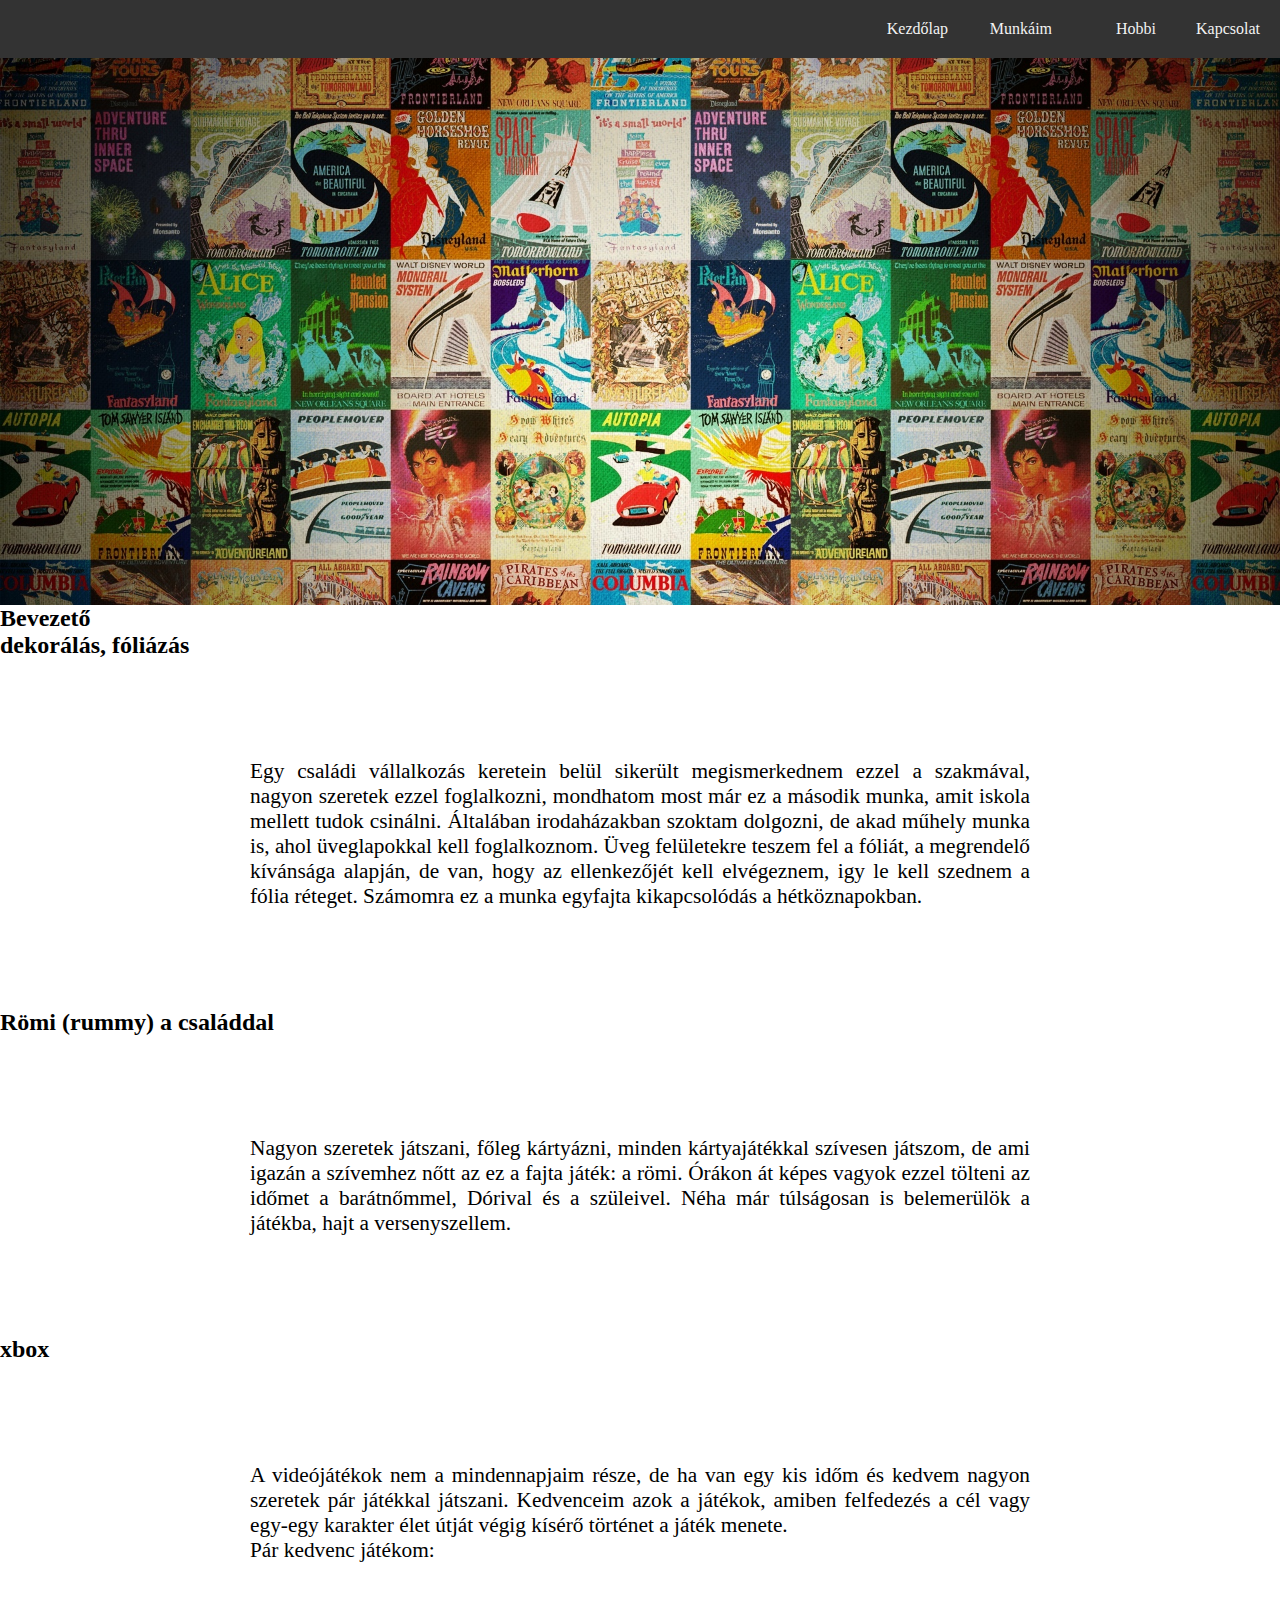
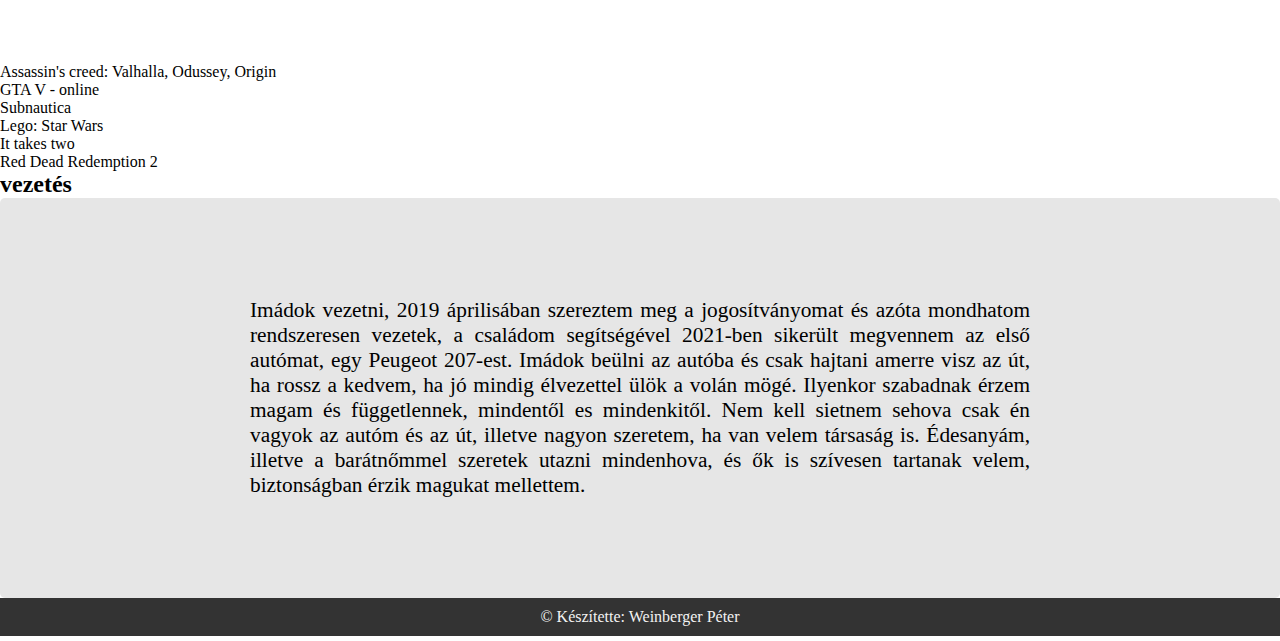
==== hobbi.html @ 2dba3802 "portfólió verzió 2" ====
<!DOCTYPE html>
<html lang="en">
<head>
    <meta charset="UTF-8">
    <meta http-equiv="X-UA-Compatible" content="IE=edge">
    <meta name="viewport" content="width=device-width, initial-scale=1.0">
    <link rel="stylesheet" href="stilus.css">
    <title>Hobbi | Weinberger Péter</title>
</head>
<body>
    <header id="hobbi">
    </header>
    <nav>
        <ul>
            <li><a href="index.html">Kezdőlap</a></li><!-- Bemutatkozás -->
            <li><a href="munkaim.html">Munkáim</a></li><!-- munkáim -->
            <li><a href="hobbi.html">Hobbi</a></li><!-- hobbi -->
            <li><a href="kapcsolat.html">Kapcsolat</a></li><!-- kapcsolat -->
        </ul>
    </nav>
    <main>
        <article>
            <h2>Bevezető</h2>

            <h2>dekorálás, fóliázás</h2>
            <p>Egy családi vállalkozás keretein belül sikerült megismerkednem ezzel a szakmával, nagyon szeretek ezzel foglalkozni, mondhatom most már ez a második munka, amit iskola mellett tudok csinálni. Általában irodaházakban szoktam dolgozni, de akad műhely munka is, ahol üveglapokkal kell foglalkoznom. Üveg felületekre teszem fel a fóliát, a megrendelő kívánsága alapján, de van, hogy az ellenkezőjét kell elvégeznem, igy le kell szednem a fólia réteget. Számomra ez a munka egyfajta kikapcsolódás a hétköznapokban.</p>

            <h2>Römi (rummy) a családdal</h2>
            <p>Nagyon szeretek játszani, főleg kártyázni, minden kártyajátékkal szívesen játszom, de ami igazán a szívemhez nőtt az ez a fajta játék: a römi. Órákon át képes vagyok ezzel tölteni az időmet a barátnőmmel, Dórival és a szüleivel. Néha már túlságosan is belemerülök a játékba, hajt a versenyszellem.</p>

            <h2>xbox</h2>
            <p>A videójátékok nem a mindennapjaim része, de ha van egy kis időm és kedvem nagyon szeretek pár játékkal játszani. Kedvenceim azok a játékok, amiben felfedezés a cél vagy egy-egy karakter élet útját végig kísérő történet a játék menete.<br>Pár kedvenc játékom:</p>
            <ul>
                <li>Assassin's creed: Valhalla, Odussey, Origin</li>
                <li>GTA V - online</li>
                <li>Subnautica</li>
                <li>Lego: Star Wars</li>
                <li>It takes two</li>
                <li>Red Dead Redemption 2</li>
            </ul>

            <h2>vezetés</h2>

            <p>Imádok vezetni, 2019 áprilisában szereztem meg a jogosítványomat és azóta mondhatom rendszeresen vezetek, a családom segítségével 2021-ben sikerült megvennem az első autómat, egy Peugeot 207-est. Imádok beülni az autóba és csak hajtani amerre visz az út, ha rossz a kedvem, ha jó mindig élvezettel ülök a volán mögé. Ilyenkor szabadnak érzem magam és függetlennek, mindentől es mindenkitől. Nem kell sietnem sehova csak én vagyok az autóm és az út, illetve nagyon szeretem, ha van velem társaság is. Édesanyám, illetve a barátnőmmel szeretek utazni mindenhova, és ők is szívesen tartanak velem, biztonságban érzik magukat mellettem.</p>


        </article>
        <aside>
            <!-- Kép magamról és a kedvenc elfogalaltságaimról -->
        </aside>
        <footer>
            <p>&copy; Készítette: Weinberger Péter</p>
        </footer>
    </main>
</body>
</html>
---- stilus.css ----
*
{
    box-sizing: border-box;
    margin: 0px;
    padding: 0px;
}

body
{
    /* király háttér */
    
    /* background-image: url("kepek/hatter2.jpg");
    background-size: cover; */
    
    /* opacity: 0.5; */
    /* -webkit-filter: blur(1px);  */

    /* Full height */
    height: 100%;

    /* Center and scale the image nicely */
    /* background-repeat: no-repeat;
    background-size: cover; */
    margin: 5px 0px 5px 0px;
}
/* #hatter
{
    background-image: url("kepek/main\ kep3.jpg");
    background-size: cover;
     /* filter: blur(8px);
     opacity: 0.5;
     height: 100%;
     width: 100%;
     position: fixed;
     z-index: -1;
} */

/* main, header, article, aside, footer
{
    border: 1px solid black;
    color: black;
    border-radius: 5px;
    margin: 5px;
    padding: 5px;
    
} */

main
{
    margin: 0 auto;
    max-width: 100%;
    /* width: 90%; */
    display: grid;
    grid-template-areas: /* "h h h h h h h"
                         "n n n n n n n" */
                         "a a a a a as as"
                         "f f f f f f f";

/*     z-index: 10; */
    
    /* background-image: url("kepek/main_kep.jpg");
    background-size: cover;
    height: 100%;
    box-shadow:  0px 0px 20px 5px rgb(214, 147, 92)/* #FFAF39 */

}

#kezdőlap, #kapcsolat, #hobbi, #munka
{
    grid-area: h;
    height: 600px;
    background-size: cover;
}
#kezdőlap
{
    background-image: url("kepek/kezdőlap5próba.jpg");
}

#kapcsolat
{
    background-image: url("kepek/kapcsolat.jpg");
}

#hobbi
{
    background-image: url("kepek/hobbi.jpg");
}

#munka
{
    background-image: url("kepek/munka2.jpg");
}

header p
{
    position: sticky;
    top: 40%;
    width: 100%;
    text-align: center;
    font-size: 30pt;
    padding-left: 200px;
    padding-right: 200px;
    color: white;
    z-index: 0;
}

nav
{
    /* grid-area: n; */
    width: 100%; /* Full width */
    /* float: right; */
/*     height: 60px; */
    /* position: fixed;
    top: 0;
    width: 100%;*/
    overflow: hidden;
    background-color: #333;
    position: fixed; /* Set the navbar to fixed position */
    top: 0; /* Position the navbar at the top of the page */
    z-index: 1;
}
nav a 
{
    float: right;
    display: block;
    color: #f2f2f2;
    text-align: center;
    padding: 20px 20px;
    text-decoration: none;
}

nav a:hover
{
    background: #ddd;
    color: black;
}

nav ul
{
    display: grid;
    grid-template-columns: 1fr 1fr 1fr 1fr;
    text-decoration: none;
    float: right;
}

nav ul li
{
    margin: auto;
    text-align: center;
    list-style-type: none;
    padding: 0px;
    margin: 0px;
}

article
{
    grid-area: a;
}

img
{
    width: 200px;
    float: right;
    margin-top: 100px;
    padding: 5px;
    margin-right: 100px;
    margin-bottom: 25px;
}

#cimh2
{
    margin: 100px 250px 0px 250px;
    font-size: 16pt;
}

article p:nth-child(odd)
{
    /* background-color: rgb(226, 226, 226); */
    width: 100%;
    margin: auto;
/*     margin-top: 50px; */
    border-radius: 5px;
    padding: 100px 250px 100px 250px;
    font-size: 16pt;
    text-align: justify;
}

article p:nth-child(even)
{
    background-color: rgb(230, 230, 230);
    width: 100%;
    margin: auto;
/*     margin-top: 50px; */
    border-radius: 5px;
    padding: 100px 250px 100px 250px;
    margin-right: 100px;
    font-size: 16pt;
    text-align: justify;
}

aside
{
    grid-area: as;
}

footer
{
    grid-area: f;
    text-align: center;
    padding: 10px;
    background-color: #333;
    color: #f2f2f2;
}

@media screen and (max-width:1000px)
{
    main
    {
        grid-template-areas: "a as"
                             "f f";
    }

    nav ul
    {
        grid-template-columns: 1fr;
        text-align: center;
        max-width: 200px;
        margin: auto;
    }
}
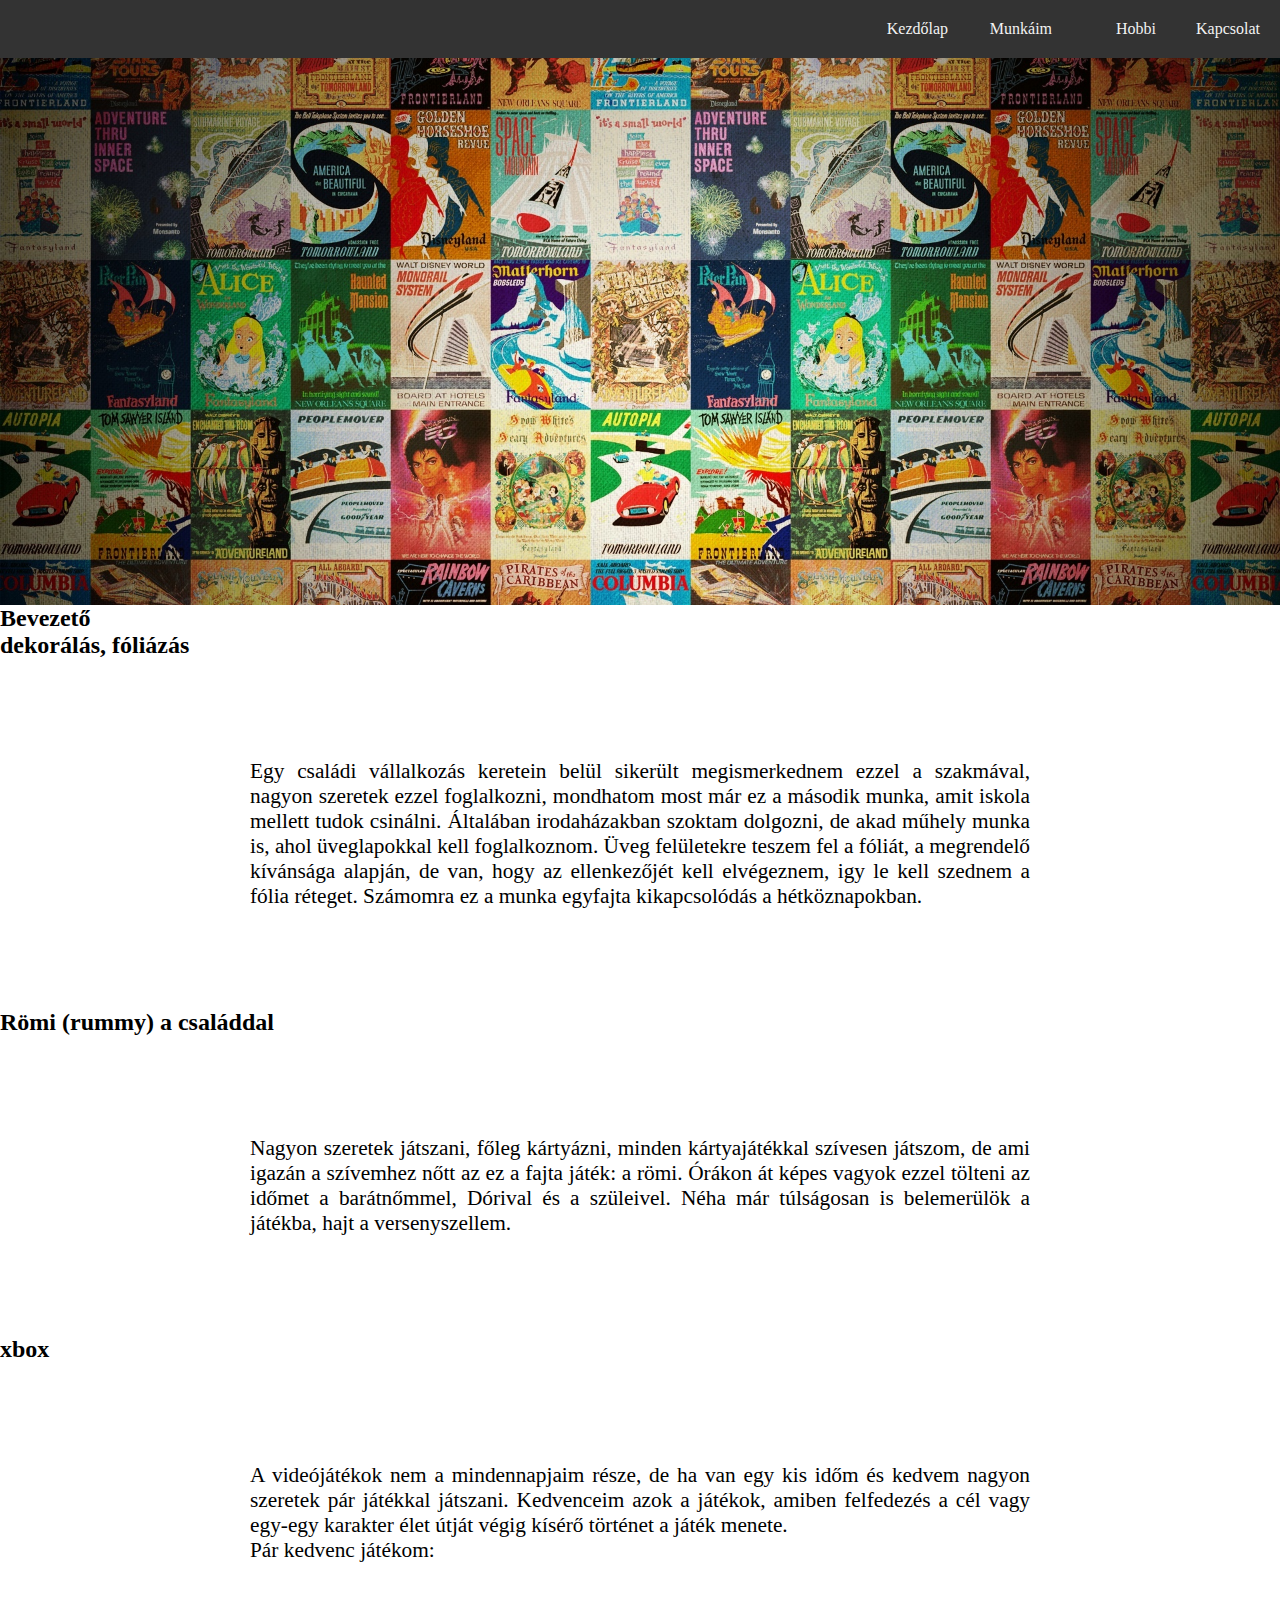
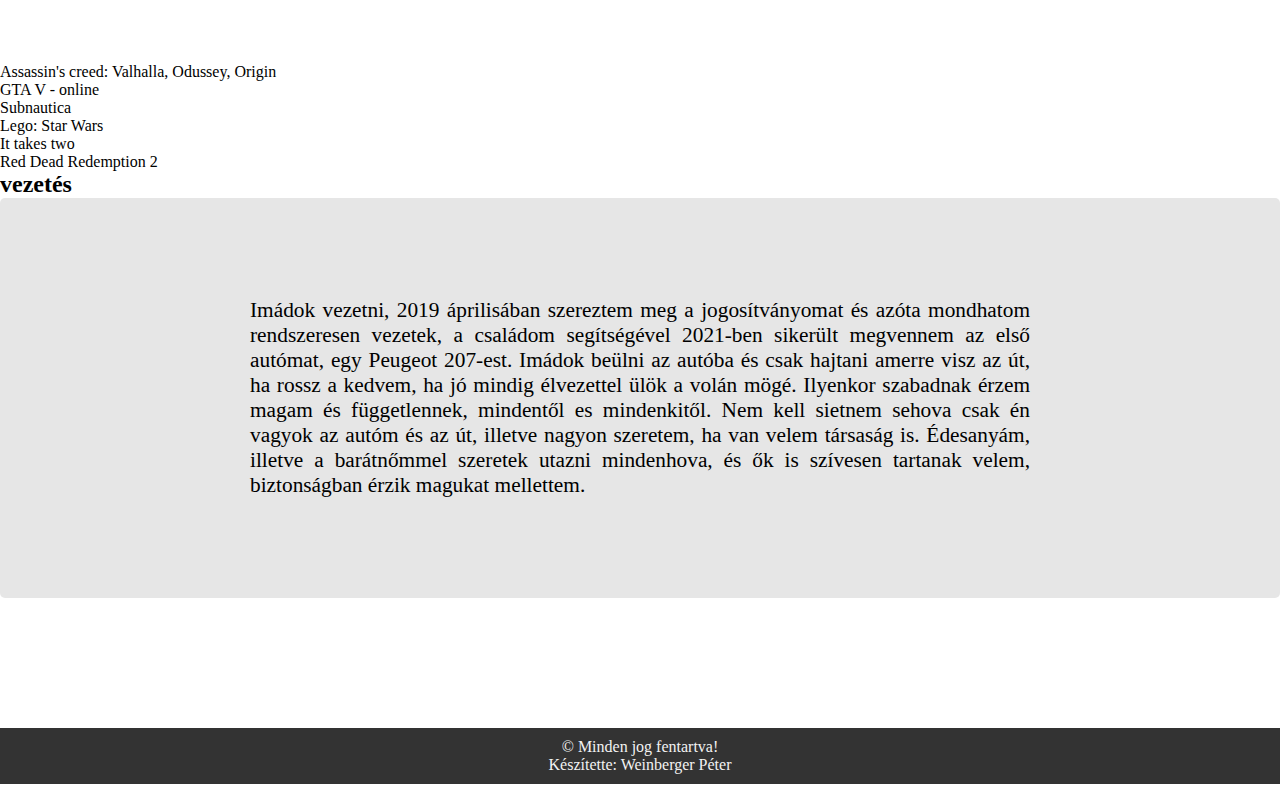
==== commit 362eb014: "portfólió verzió 3" ====
--- a/hobbi.html
+++ b/hobbi.html
@@ -1,5 +1,5 @@
 <!DOCTYPE html>
-<html lang="en">
+<html lang="hu-HU">
 <head>
     <meta charset="UTF-8">
     <meta http-equiv="X-UA-Compatible" content="IE=edge">
@@ -49,7 +49,7 @@
             <!-- Kép magamról és a kedvenc elfogalaltságaimról -->
         </aside>
         <footer>
-            <p>&copy; Készítette: Weinberger Péter</p>
+            <p>&copy; Minden jog fentartva!<br>Készítette: Weinberger Péter</p>
         </footer>
     </main>
 </body>
--- a/stilus.css
+++ b/stilus.css
@@ -53,7 +53,8 @@
     display: grid;
     grid-template-areas: /* "h h h h h h h"
                          "n n n n n n n" */
-                         "a a a a a as as"
+                         "a a a a a a a"
+                         "as as as as as as as"
                          "f f f f f f f";
 
 /*     z-index: 10; */
@@ -198,9 +199,95 @@
     text-align: justify;
 }
 
+picture
+{
+    margin: auto;
+}
+
+
+.letoltes
+{
+    margin: auto;
+    font-size: 12pt;
+}
+
+/* .letoltes th
+{
+    border: 1px solid black;
+    padding-left: 100px;
+    padding-right: 100px;
+    margin: auto;
+    /* text-align: center; */
+    /* margin-left: 10px;
+    margin-right: 10px;
+} */
+
+#fn, #ld, #l, #t
+{
+    background-color: gray;
+    margin: auto;
+    padding: 10px;
+    font-size: 16pt;
+}
+
+#fn
+{
+    width: 400px;
+}
+#ld
+{
+    width: 250px;
+}
+#l
+{
+    width: 150px;
+}
+#t
+{
+    width: 300px;
+}
+.letoltes td
+{
+    padding-left: 10px;
+}
+.címek
+{
+    font-size: 20pt;
+    padding-right: 40px;
+}
+
+.letoltgomb
+{
+    width: 50px;
+    margin: 0px;
+    padding: 5px;
+/*     margin: auto; */
+    text-align: center;
+    margin: auto;
+    margin-right: 35%;
+}
+
+tr:nth-child(even)
+{
+    background-color: silver;
+}
+tr:nth-child(odd)
+{
+    background-color: gray;
+}
+table, tr, td, th
+{
+    margin: 0px;
+    padding: 0px;
+    border-radius: 3px;
+}
+
 aside
 {
+    margin-top: 50px;
+    padding-top: 80px;
     grid-area: as;
+    border-radius: 5px;
 }
 
 footer
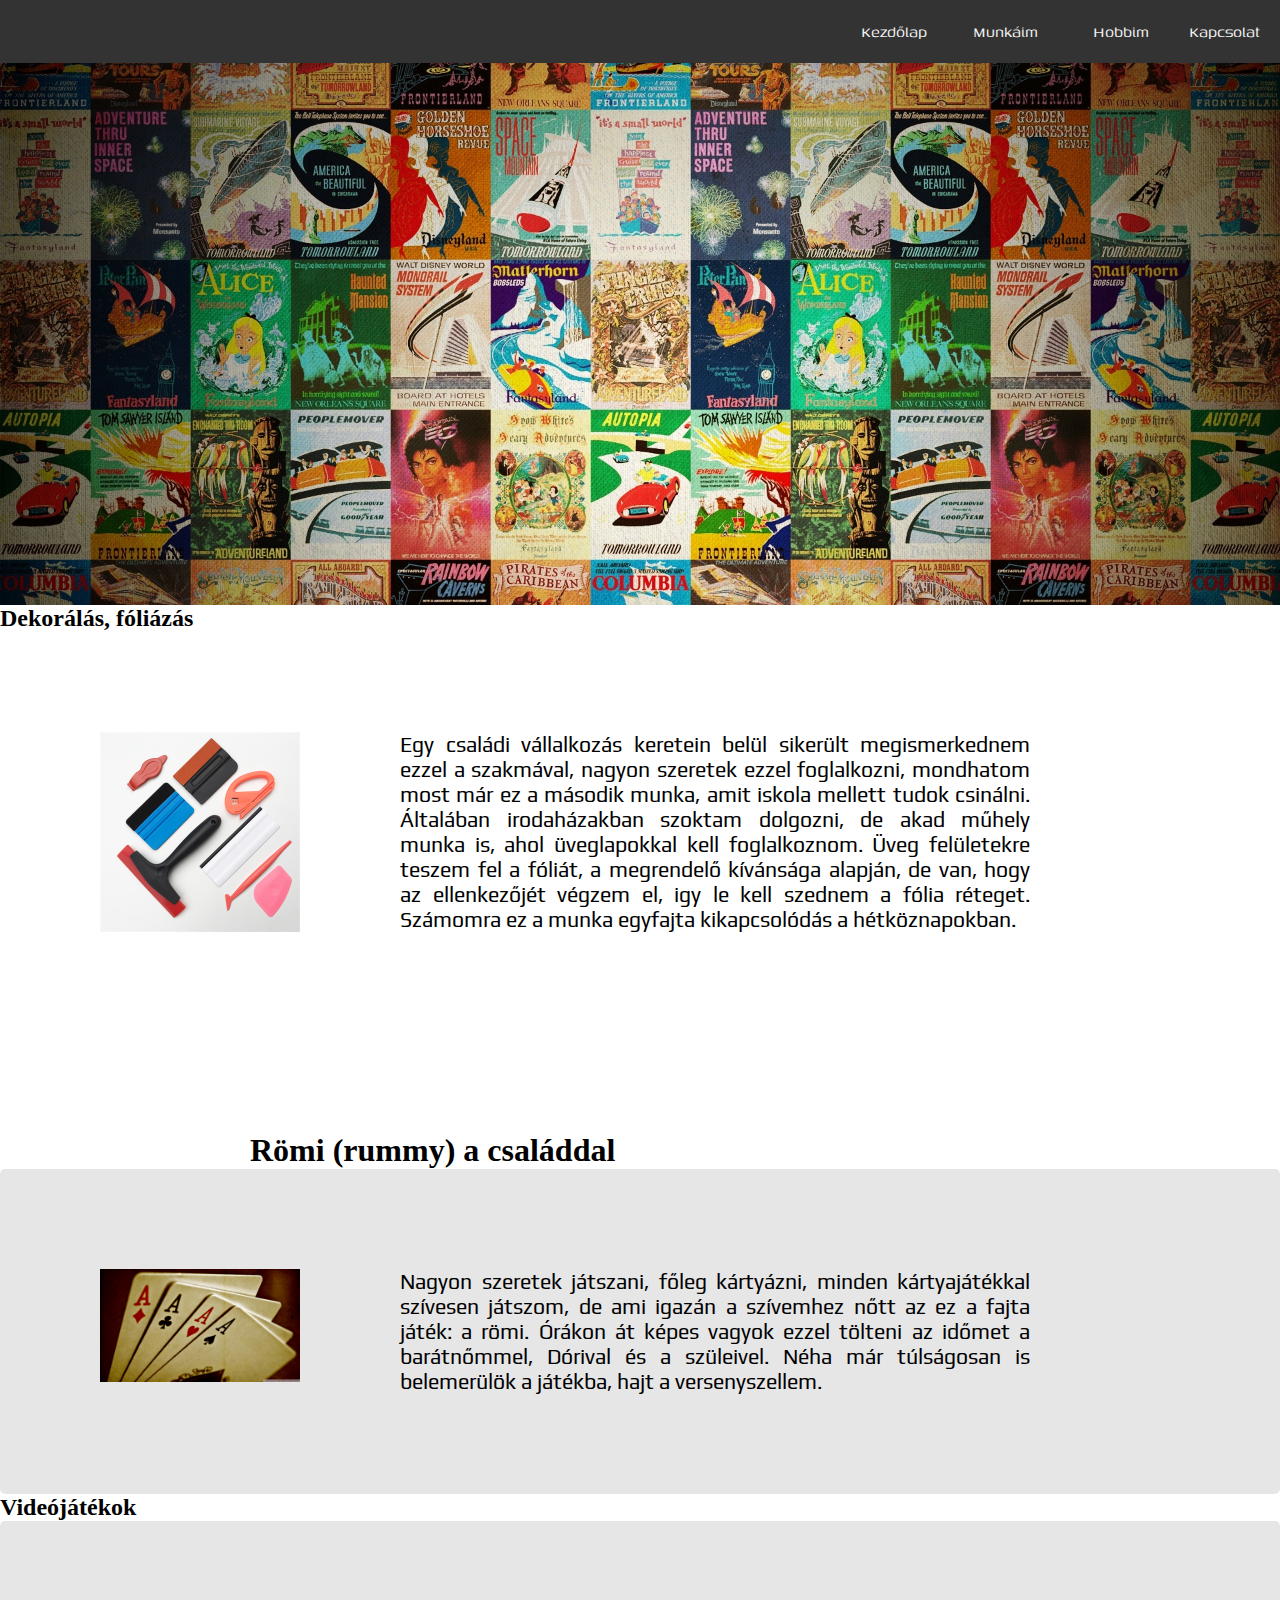
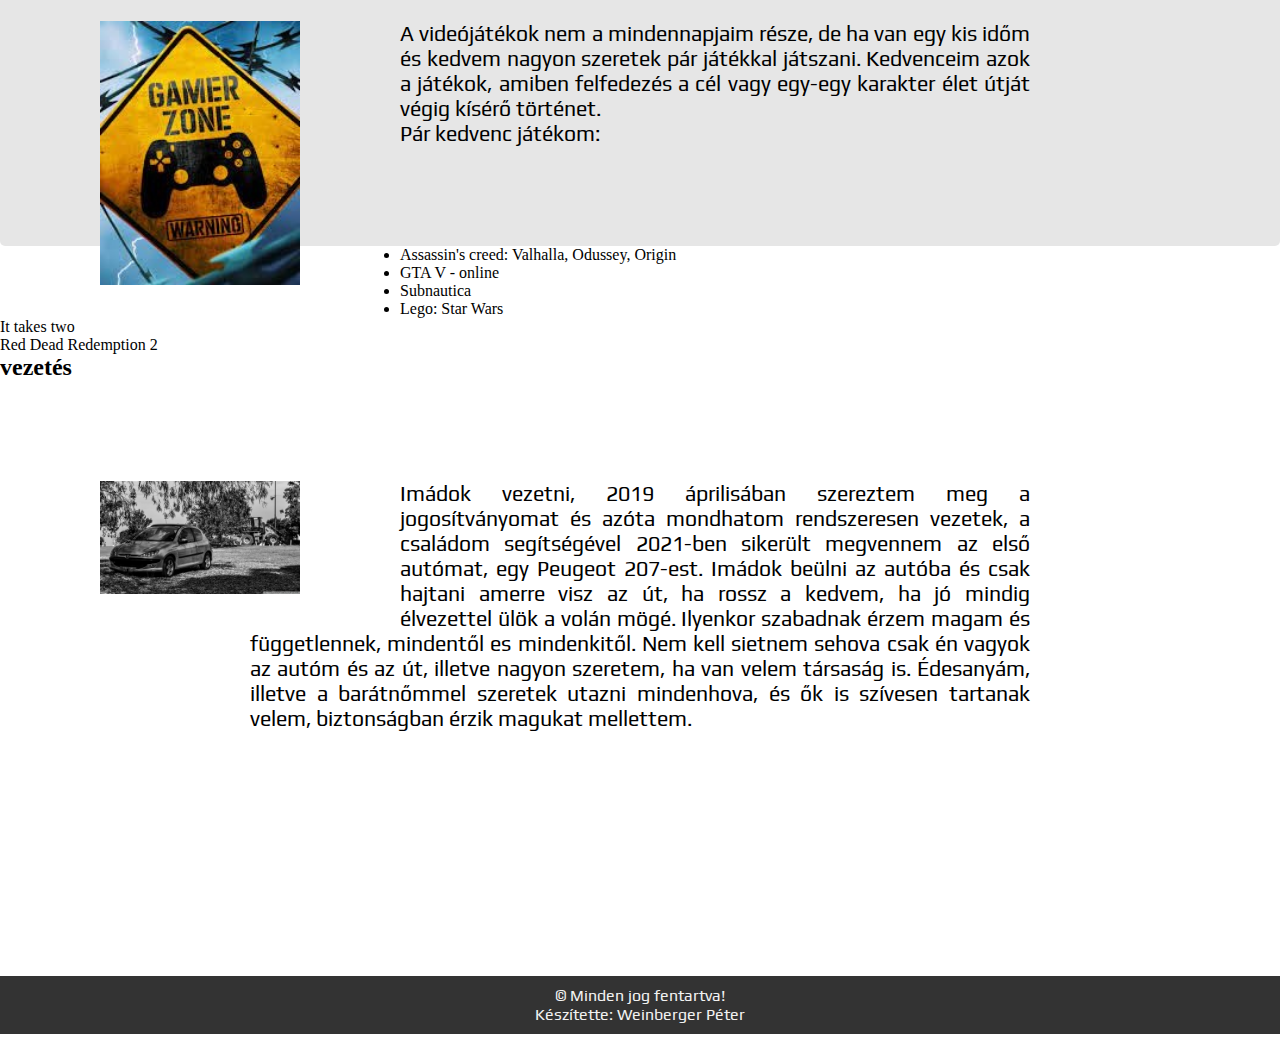
==== commit 5bde1c83: "portfólió verzió 4" ====
--- a/hobbi.html
+++ b/hobbi.html
@@ -6,6 +6,7 @@
     <meta name="viewport" content="width=device-width, initial-scale=1.0">
     <link rel="stylesheet" href="stilus.css">
     <title>Hobbi | Weinberger Péter</title>
+    <link rel="icon" type="ikon" href="kepek/icon.jpg">
 </head>
 <body>
     <header id="hobbi">
@@ -14,39 +15,53 @@
         <ul>
             <li><a href="index.html">Kezdőlap</a></li><!-- Bemutatkozás -->
             <li><a href="munkaim.html">Munkáim</a></li><!-- munkáim -->
-            <li><a href="hobbi.html">Hobbi</a></li><!-- hobbi -->
+            <li><a href="hobbi.html">Hobbim</a></li><!-- hobbi -->
             <li><a href="kapcsolat.html">Kapcsolat</a></li><!-- kapcsolat -->
         </ul>
     </nav>
-    <main>
+    <main id="hobbimain">
+        
         <article>
-            <h2>Bevezető</h2>
+            <!-- <h2>"Aki nem játszik, az nem is veszít."</h2> -->
 
-            <h2>dekorálás, fóliázás</h2>
-            <p>Egy családi vállalkozás keretein belül sikerült megismerkednem ezzel a szakmával, nagyon szeretek ezzel foglalkozni, mondhatom most már ez a második munka, amit iskola mellett tudok csinálni. Általában irodaházakban szoktam dolgozni, de akad műhely munka is, ahol üveglapokkal kell foglalkoznom. Üveg felületekre teszem fel a fóliát, a megrendelő kívánsága alapján, de van, hogy az ellenkezőjét kell elvégeznem, igy le kell szednem a fólia réteget. Számomra ez a munka egyfajta kikapcsolódás a hétköznapokban.</p>
+            <div class="cimh2">
+                <h2>Dekorálás, fóliázás</h2>
+            </div>
+            
+            <img class="kepbal" src="kepek/hobbik/fóliázás.jpg" alt=""><p class="paratlan">Egy családi vállalkozás keretein belül sikerült megismerkednem ezzel a szakmával, nagyon szeretek ezzel foglalkozni, mondhatom most már ez a második munka, amit iskola mellett tudok csinálni. Általában irodaházakban szoktam dolgozni, de akad műhely munka is, ahol üveglapokkal kell foglalkoznom. Üveg felületekre teszem fel a fóliát, a megrendelő kívánsága alapján, de van, hogy az ellenkezőjét végzem el, igy le kell szednem a fólia réteget. Számomra ez a munka egyfajta kikapcsolódás a hétköznapokban.</p>
+            <div class="cimh2">
 
-            <h2>Römi (rummy) a családdal</h2>
-            <p>Nagyon szeretek játszani, főleg kártyázni, minden kártyajátékkal szívesen játszom, de ami igazán a szívemhez nőtt az ez a fajta játék: a römi. Órákon át képes vagyok ezzel tölteni az időmet a barátnőmmel, Dórival és a szüleivel. Néha már túlságosan is belemerülök a játékba, hajt a versenyszellem.</p>
+                <h2>Römi (rummy) a családdal</h2>
+            </div>
+            
+            <img class="kepbal" src="kepek/hobbik/rummy.jpg" alt=""><p class="paros">Nagyon szeretek játszani, főleg kártyázni, minden kártyajátékkal szívesen játszom, de ami igazán a szívemhez nőtt az ez a fajta játék: a römi. Órákon át képes vagyok ezzel tölteni az időmet a barátnőmmel, Dórival és a szüleivel. Néha már túlságosan is belemerülök a játékba, hajt a versenyszellem.</p>
+            
+            <div class="cimh2">
+                <h2>Videójátékok</h2>
+            </div>
+            
+            <div id="felsorol">
+                <img class="kepbal" src="kepek/hobbik/játék.jpg" alt=""><p class="paratlan">A videójátékok nem a mindennapjaim része, de ha van egy kis időm és kedvem nagyon szeretek pár játékkal játszani. Kedvenceim azok a játékok, amiben felfedezés a cél vagy egy-egy karakter élet útját végig kísérő történet.<br>Pár kedvenc játékom:</p>
+                <ul>
+                    <li>Assassin's creed: Valhalla, Odussey, Origin</li>
+                    <li>GTA V - online</li>
+                    <li>Subnautica</li>
+                    <li>Lego: Star Wars</li>
+                    <li>It takes two</li>
+                    <li>Red Dead Redemption 2</li>
+                </ul>
+            </div>
+            
+            <div class="cimh2">
+                <h2>vezetés</h2>
+            </div>
+                
+            
+            <img class="kepbal" src="kepek/hobbik/peugeot.jpg" alt=""><p class="paros">Imádok vezetni, 2019 áprilisában szereztem meg a jogosítványomat és azóta mondhatom rendszeresen vezetek, a családom segítségével 2021-ben sikerült megvennem az első autómat, egy Peugeot 207-est. Imádok beülni az autóba és csak hajtani amerre visz az út, ha rossz a kedvem, ha jó mindig élvezettel ülök a volán mögé. Ilyenkor szabadnak érzem magam és függetlennek, mindentől es mindenkitől. Nem kell sietnem sehova csak én vagyok az autóm és az út, illetve nagyon szeretem, ha van velem társaság is. Édesanyám, illetve a barátnőmmel szeretek utazni mindenhova, és ők is szívesen tartanak velem, biztonságban érzik magukat mellettem.</p>
+        </article>
 
-            <h2>xbox</h2>
-            <p>A videójátékok nem a mindennapjaim része, de ha van egy kis időm és kedvem nagyon szeretek pár játékkal játszani. Kedvenceim azok a játékok, amiben felfedezés a cél vagy egy-egy karakter élet útját végig kísérő történet a játék menete.<br>Pár kedvenc játékom:</p>
-            <ul>
-                <li>Assassin's creed: Valhalla, Odussey, Origin</li>
-                <li>GTA V - online</li>
-                <li>Subnautica</li>
-                <li>Lego: Star Wars</li>
-                <li>It takes two</li>
-                <li>Red Dead Redemption 2</li>
-            </ul>
-
-            <h2>vezetés</h2>
-
-            <p>Imádok vezetni, 2019 áprilisában szereztem meg a jogosítványomat és azóta mondhatom rendszeresen vezetek, a családom segítségével 2021-ben sikerült megvennem az első autómat, egy Peugeot 207-est. Imádok beülni az autóba és csak hajtani amerre visz az út, ha rossz a kedvem, ha jó mindig élvezettel ülök a volán mögé. Ilyenkor szabadnak érzem magam és függetlennek, mindentől es mindenkitől. Nem kell sietnem sehova csak én vagyok az autóm és az út, illetve nagyon szeretem, ha van velem társaság is. Édesanyám, illetve a barátnőmmel szeretek utazni mindenhova, és ők is szívesen tartanak velem, biztonságban érzik magukat mellettem.</p>
-
-
-        </article>
         <aside>
-            <!-- Kép magamról és a kedvenc elfogalaltságaimról -->
+            
         </aside>
         <footer>
             <p>&copy; Minden jog fentartva!<br>Készítette: Weinberger Péter</p>
--- a/stilus.css
+++ b/stilus.css
@@ -1,3 +1,5 @@
+@import url('https://fonts.googleapis.com/css2?family=Allerta+Stencil&family=Genos:ital,wght@1,500;1,700&family=Play&display=swap');
+
 *
 {
     box-sizing: border-box;
@@ -7,43 +9,9 @@
 
 body
 {
-    /* király háttér */
-    
-    /* background-image: url("kepek/hatter2.jpg");
-    background-size: cover; */
-    
-    /* opacity: 0.5; */
-    /* -webkit-filter: blur(1px);  */
-
-    /* Full height */
     height: 100%;
-
-    /* Center and scale the image nicely */
-    /* background-repeat: no-repeat;
-    background-size: cover; */
     margin: 5px 0px 5px 0px;
 }
-/* #hatter
-{
-    background-image: url("kepek/main\ kep3.jpg");
-    background-size: cover;
-     /* filter: blur(8px);
-     opacity: 0.5;
-     height: 100%;
-     width: 100%;
-     position: fixed;
-     z-index: -1;
-} */
-
-/* main, header, article, aside, footer
-{
-    border: 1px solid black;
-    color: black;
-    border-radius: 5px;
-    margin: 5px;
-    padding: 5px;
-    
-} */
 
 main
 {
@@ -57,13 +25,12 @@
                          "as as as as as as as"
                          "f f f f f f f";
 
-/*     z-index: 10; */
-    
-    /* background-image: url("kepek/main_kep.jpg");
-    background-size: cover;
-    height: 100%;
-    box-shadow:  0px 0px 20px 5px rgb(214, 147, 92)/* #FFAF39 */
-
+
+}
+
+p
+{
+    font-family: 'Play', sans-serif;
 }
 
 #kezdőlap, #kapcsolat, #hobbi, #munka
@@ -98,27 +65,23 @@
     top: 40%;
     width: 100%;
     text-align: center;
-    font-size: 30pt;
+    font-size: 45pt;
     padding-left: 200px;
     padding-right: 200px;
     color: white;
     z-index: 0;
+    font-family: 'Allerta Stencil', sans-serif;
 }
 
 nav
 {
-    /* grid-area: n; */
-    width: 100%; /* Full width */
-    /* float: right; */
-/*     height: 60px; */
-    /* position: fixed;
-    top: 0;
-    width: 100%;*/
+    width: 100%;
     overflow: hidden;
     background-color: #333;
-    position: fixed; /* Set the navbar to fixed position */
-    top: 0; /* Position the navbar at the top of the page */
+    position: fixed; 
+    top: 0;
     z-index: 1;
+    margin: 0px;
 }
 nav a 
 {
@@ -139,9 +102,11 @@
 nav ul
 {
     display: grid;
-    grid-template-columns: 1fr 1fr 1fr 1fr;
+    grid-template-columns: 1fr 1fr 1fr 1fr /* 100px 100px 100px 100px */;
     text-decoration: none;
     float: right;
+    margin: 0px;
+    padding: 0px;
 }
 
 nav ul li
@@ -151,6 +116,8 @@
     list-style-type: none;
     padding: 0px;
     margin: 0px;
+    font-family: 'Genos', sans-serif;
+    font-size: 14pt;
 }
 
 article
@@ -168,7 +135,17 @@
     margin-bottom: 25px;
 }
 
-#cimh2
+#kcím
+{
+    margin: 100px 250px 0px 250px;
+    font-size: 16pt;
+    font-family: 'Genos', sans-serif;
+    font-weight: bold;
+    font-weight: 700;
+    font-style: italic;
+}
+
+.cimh2:nth-child(even)
 {
     margin: 100px 250px 0px 250px;
     font-size: 16pt;
@@ -199,6 +176,15 @@
     text-align: justify;
 }
 
+.kepbal
+{
+    float: left;
+    margin-left: 100px;
+    padding: 0px;
+
+}
+
+
 picture
 {
     margin: auto;
@@ -210,17 +196,6 @@
     margin: auto;
     font-size: 12pt;
 }
-
-/* .letoltes th
-{
-    border: 1px solid black;
-    padding-left: 100px;
-    padding-right: 100px;
-    margin: auto;
-    /* text-align: center; */
-    /* margin-left: 10px;
-    margin-right: 10px;
-} */
 
 #fn, #ld, #l, #t
 {
@@ -261,7 +236,6 @@
     width: 50px;
     margin: 0px;
     padding: 5px;
-/*     margin: auto; */
     text-align: center;
     margin: auto;
     margin-right: 35%;
@@ -280,6 +254,7 @@
     margin: 0px;
     padding: 0px;
     border-radius: 3px;
+    font-family: 'Play', sans-serif;
 }
 
 aside
@@ -290,13 +265,111 @@
     border-radius: 5px;
 }
 
+.paratlan p
+{
+    padding: 0px;
+    margin: 0px;
+}
+
+.paros p
+{
+    padding: 0px;
+    margin: 0px;
+}
+
+
 footer
 {
+    margin-top: 15px;
     grid-area: f;
     text-align: center;
     padding: 10px;
     background-color: #333;
     color: #f2f2f2;
+}
+
+#tartalom
+{
+    background-color: silver;
+    width: 100%;
+    margin: auto;
+    padding: 60px 0px 30px 0px;
+    margin-bottom: 30px;
+    background-color: silver;
+    margin-bottom: -15px;
+}
+
+/* form
+{
+    width: 80%;
+    margin: auto;
+    margin-top: 50px;
+    padding: 30px 0px 30px 0px;
+    margin-bottom: 30px;
+    background-color: silver;
+    border-radius: 5px;
+    
+}
+ */
+input[type=text], select, textarea
+{
+    width: 80%;
+    padding: 12px;
+    border: 1px solid #ccc;
+    border-radius: 5px;
+    resize: vertical;
+    font-family: 'Play', sans-serif;
+    margin: auto;
+}
+
+input[type=submit] 
+{
+    background-color: #4CAF50;
+    color: white;
+    padding: 12px 20px;
+    border: none;
+    border-radius: 5px;
+    cursor: pointer;
+    margin: auto;
+    margin-left: 16%;
+    font-family: 'Play', sans-serif;
+    font-size: 11pt;
+}
+  
+input[type=submit]:hover 
+{
+    background-color: #45a049;
+}
+  
+.col-75 {
+    /* float: left;
+    width: 75%;
+    margin-top: 6px; */
+    width: 80%;
+    float: left;
+    text-align: right;
+    margin-top: 6px;
+}
+
+#email
+{
+    width: 80%;
+    text-align: left;
+    margin-top: 6px;
+    display: inline-block;
+    padding: 12px;
+    border: 1px solid #ccc;
+    border-radius: 5px;
+    resize: vertical;
+}
+
+/* Clear floats after the columns */
+.sor:after 
+{
+    margin: auto;
+    content: "";
+    display: table;
+    clear: both;
 }
 
 @media screen and (max-width:1000px)
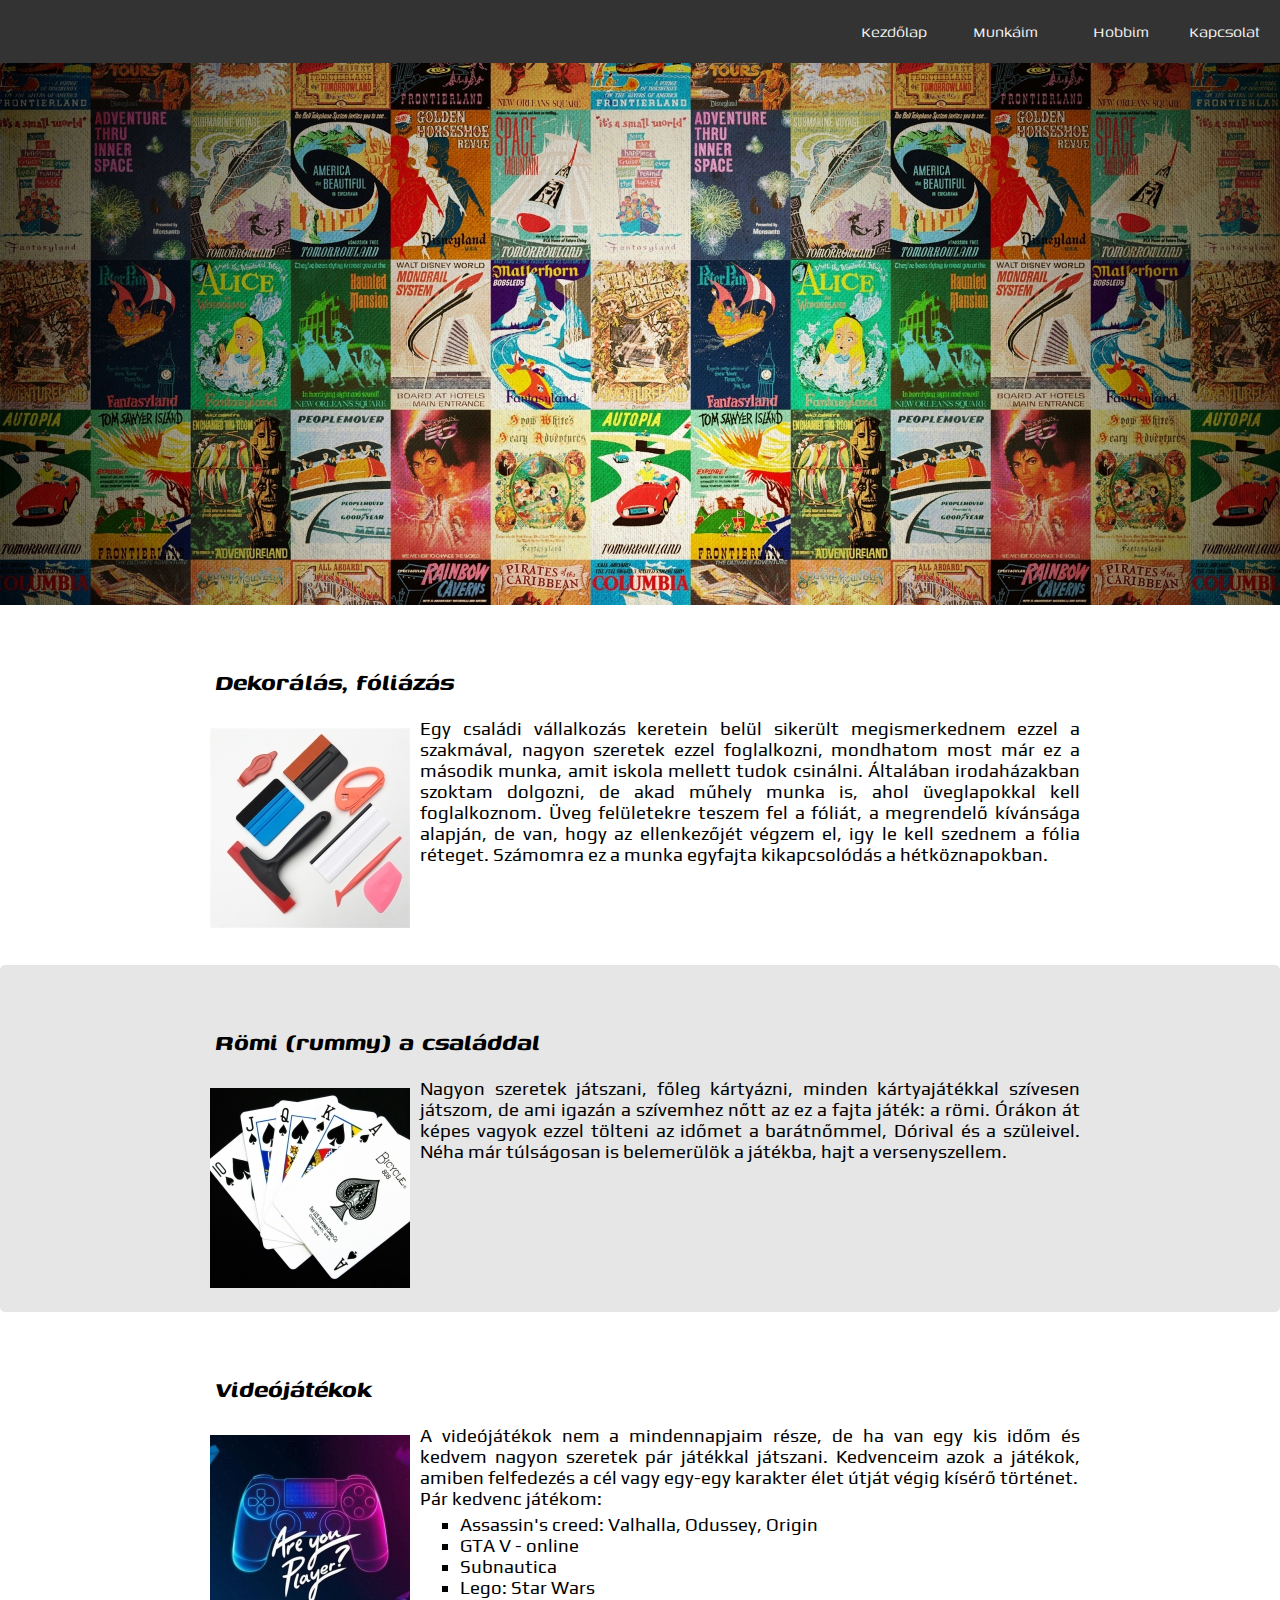
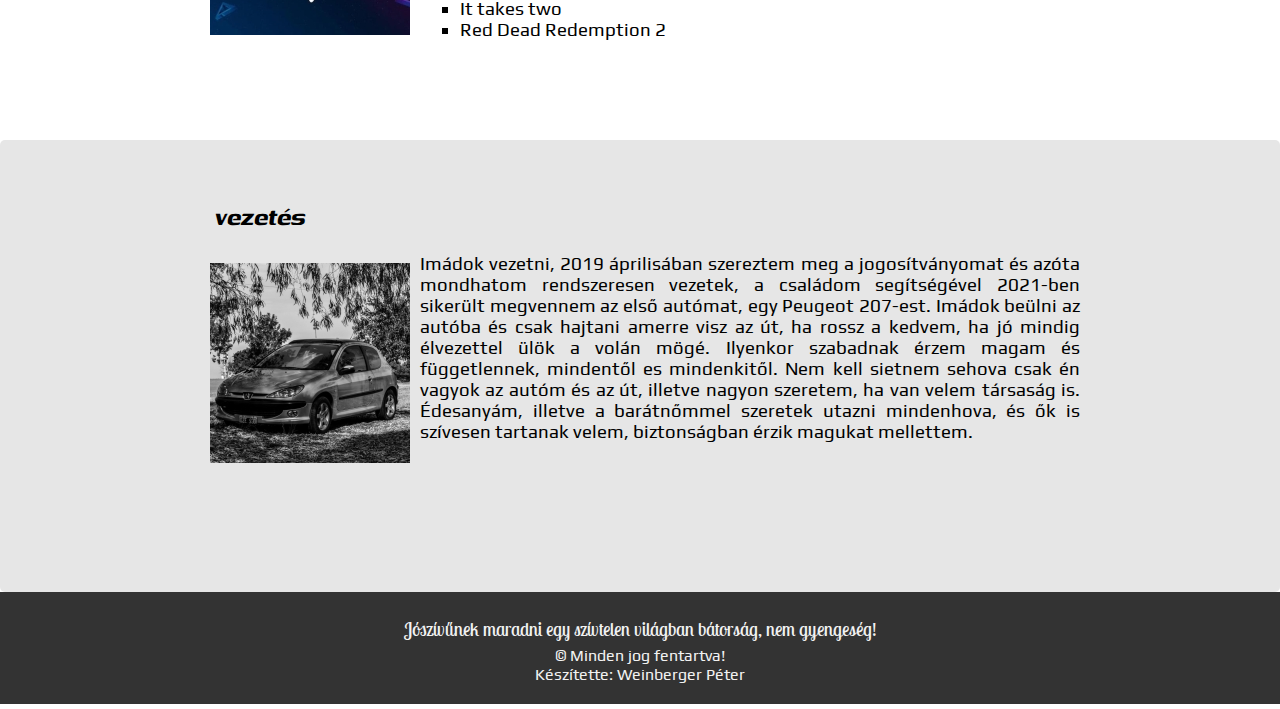
==== commit e5cd9418: "portfólió verzió 5" ====
--- a/hobbi.html
+++ b/hobbi.html
@@ -13,57 +13,69 @@
     </header>
     <nav>
         <ul>
-            <li><a href="index.html">Kezdőlap</a></li><!-- Bemutatkozás -->
-            <li><a href="munkaim.html">Munkáim</a></li><!-- munkáim -->
-            <li><a href="hobbi.html">Hobbim</a></li><!-- hobbi -->
-            <li><a href="kapcsolat.html">Kapcsolat</a></li><!-- kapcsolat -->
+            <li><a href="index.html">Kezdőlap</a></li>
+            <li><a href="munkaim.html">Munkáim</a></li>
+            <li><a href="hobbi.html">Hobbim</a></li>
+            <li><a href="kapcsolat.html">Kapcsolat</a></li>
         </ul>
     </nav>
     <main id="hobbimain">
         
         <article>
-            <!-- <h2>"Aki nem játszik, az nem is veszít."</h2> -->
+            <div id="hobbibekezdés">
+                <div class="paratlanbekezdés">
 
-            <div class="cimh2">
-                <h2>Dekorálás, fóliázás</h2>
+                    <div class="cimh2">
+                        <h2>Dekorálás, fóliázás</h2>
+                    </div>
+                    
+                    <img class="kepbal" src="kepek/hobbik/fóliázás___200.jpg" alt=""><p>Egy családi vállalkozás keretein belül sikerült megismerkednem ezzel a szakmával, nagyon szeretek ezzel foglalkozni, mondhatom most már ez a második munka, amit iskola mellett tudok csinálni. Általában irodaházakban szoktam dolgozni, de akad műhely munka is, ahol üveglapokkal kell foglalkoznom. Üveg felületekre teszem fel a fóliát, a megrendelő kívánsága alapján, de van, hogy az ellenkezőjét végzem el, igy le kell szednem a fólia réteget. Számomra ez a munka egyfajta kikapcsolódás a hétköznapokban.</p>
+                </div>
+                <div class="torol"></div>
+                <div class="parosbekezdés">
+
+                    <div class="cimh2">
+                        <h2>Römi (rummy) a családdal</h2>
+                    </div>
+                    
+                    <img class="kepbal" src="kepek/hobbik/rummy__200.jpg" alt=""><p>Nagyon szeretek játszani, főleg kártyázni, minden kártyajátékkal szívesen játszom, de ami igazán a szívemhez nőtt az ez a fajta játék: a römi. Órákon át képes vagyok ezzel tölteni az időmet a barátnőmmel, Dórival és a szüleivel. Néha már túlságosan is belemerülök a játékba, hajt a versenyszellem.</p>
+                </div>
+                <div class="torol"></div>
+                <div class="paratlanbekezdés">
+
+                    <div class="cimh2">
+                        <h2>Videójátékok</h2>
+                    </div>
+                    
+                    <div id="felsorol">
+                        <img class="kepbal" src="kepek/hobbik/játék__200.jpg" alt=""><p>A videójátékok nem a mindennapjaim része, de ha van egy kis időm és kedvem nagyon szeretek pár játékkal játszani. Kedvenceim azok a játékok, amiben felfedezés a cél vagy egy-egy karakter élet útját végig kísérő történet.<br>Pár kedvenc játékom:</p>
+                        <div id="lista">
+                            <ul>
+                                <li>Assassin's creed: Valhalla, Odussey, Origin</li>
+                                <li>GTA V - online</li>
+                                <li>Subnautica</li>
+                                <li>Lego: Star Wars</li>
+                                <li>It takes two</li>
+                                <li>Red Dead Redemption 2</li>
+                            </ul>
+                        </div>
+                    </div>
+                </div>
+                <div class="torol"></div>
+                <div class="parosbekezdés">
+
+                    <div class="cimh2">
+                        <h2>vezetés</h2>
+                    </div>
+                    
+                    <img class="kepbal" src="kepek/hobbik/peugeot__200.jpg" alt=""><p>Imádok vezetni, 2019 áprilisában szereztem meg a jogosítványomat és azóta mondhatom rendszeresen vezetek, a családom segítségével 2021-ben sikerült megvennem az első autómat, egy Peugeot 207-est. Imádok beülni az autóba és csak hajtani amerre visz az út, ha rossz a kedvem, ha jó mindig élvezettel ülök a volán mögé. Ilyenkor szabadnak érzem magam és függetlennek, mindentől es mindenkitől. Nem kell sietnem sehova csak én vagyok az autóm és az út, illetve nagyon szeretem, ha van velem társaság is. Édesanyám, illetve a barátnőmmel szeretek utazni mindenhova, és ők is szívesen tartanak velem, biztonságban érzik magukat mellettem.</p>
+                </div>
             </div>
-            
-            <img class="kepbal" src="kepek/hobbik/fóliázás.jpg" alt=""><p class="paratlan">Egy családi vállalkozás keretein belül sikerült megismerkednem ezzel a szakmával, nagyon szeretek ezzel foglalkozni, mondhatom most már ez a második munka, amit iskola mellett tudok csinálni. Általában irodaházakban szoktam dolgozni, de akad műhely munka is, ahol üveglapokkal kell foglalkoznom. Üveg felületekre teszem fel a fóliát, a megrendelő kívánsága alapján, de van, hogy az ellenkezőjét végzem el, igy le kell szednem a fólia réteget. Számomra ez a munka egyfajta kikapcsolódás a hétköznapokban.</p>
-            <div class="cimh2">
-
-                <h2>Römi (rummy) a családdal</h2>
-            </div>
-            
-            <img class="kepbal" src="kepek/hobbik/rummy.jpg" alt=""><p class="paros">Nagyon szeretek játszani, főleg kártyázni, minden kártyajátékkal szívesen játszom, de ami igazán a szívemhez nőtt az ez a fajta játék: a römi. Órákon át képes vagyok ezzel tölteni az időmet a barátnőmmel, Dórival és a szüleivel. Néha már túlságosan is belemerülök a játékba, hajt a versenyszellem.</p>
-            
-            <div class="cimh2">
-                <h2>Videójátékok</h2>
-            </div>
-            
-            <div id="felsorol">
-                <img class="kepbal" src="kepek/hobbik/játék.jpg" alt=""><p class="paratlan">A videójátékok nem a mindennapjaim része, de ha van egy kis időm és kedvem nagyon szeretek pár játékkal játszani. Kedvenceim azok a játékok, amiben felfedezés a cél vagy egy-egy karakter élet útját végig kísérő történet.<br>Pár kedvenc játékom:</p>
-                <ul>
-                    <li>Assassin's creed: Valhalla, Odussey, Origin</li>
-                    <li>GTA V - online</li>
-                    <li>Subnautica</li>
-                    <li>Lego: Star Wars</li>
-                    <li>It takes two</li>
-                    <li>Red Dead Redemption 2</li>
-                </ul>
-            </div>
-            
-            <div class="cimh2">
-                <h2>vezetés</h2>
-            </div>
-                
-            
-            <img class="kepbal" src="kepek/hobbik/peugeot.jpg" alt=""><p class="paros">Imádok vezetni, 2019 áprilisában szereztem meg a jogosítványomat és azóta mondhatom rendszeresen vezetek, a családom segítségével 2021-ben sikerült megvennem az első autómat, egy Peugeot 207-est. Imádok beülni az autóba és csak hajtani amerre visz az út, ha rossz a kedvem, ha jó mindig élvezettel ülök a volán mögé. Ilyenkor szabadnak érzem magam és függetlennek, mindentől es mindenkitől. Nem kell sietnem sehova csak én vagyok az autóm és az út, illetve nagyon szeretem, ha van velem társaság is. Édesanyám, illetve a barátnőmmel szeretek utazni mindenhova, és ők is szívesen tartanak velem, biztonságban érzik magukat mellettem.</p>
+            <div class="torol"></div>
         </article>
-
-        <aside>
-            
-        </aside>
+        <div class="torol"></div>
         <footer>
+            <p class="idezet">Jószívűnek maradni egy szívtelen világban bátorság, nem gyengeség!</p>
             <p>&copy; Minden jog fentartva!<br>Készítette: Weinberger Péter</p>
         </footer>
     </main>
--- a/stilus.css
+++ b/stilus.css
@@ -1,5 +1,4 @@
-@import url('https://fonts.googleapis.com/css2?family=Allerta+Stencil&family=Genos:ital,wght@1,500;1,700&family=Play&display=swap');
-
+@import url('https://fonts.googleapis.com/css2?family=Allerta+Stencil&family=Genos:ital,wght@1,500;1,700&family=Lobster+Two:ital@1&family=Play&display=swap');
 *
 {
     box-sizing: border-box;
@@ -125,7 +124,7 @@
     grid-area: a;
 }
 
-img
+.kep
 {
     width: 200px;
     float: right;
@@ -145,13 +144,91 @@
     font-style: italic;
 }
 
-.cimh2:nth-child(even)
+.cimh2
+{
+    text-align: left;
+    margin: auto;
+    margin: 50px 0px 20px 15px;
+    font-size: 14pt;
+    font-family: 'Genos', sans-serif;
+    font-weight: bold;
+    font-weight: 700;
+    font-style: italic;
+}
+
+#hobbibekezdés
+{
+    margin: 0px;
+    padding: 0px;
+    width: 100%;
+    margin: auto;
+    
+}
+.torol
+{
+    clear: both;
+}
+#hobbibekezdés .kepbal
+{
+    float: left;
+    margin: 5px;
+    padding: 5px;
+}
+
+#hobbibekezdes .kepjobb
+{
+    float: right;
+    margin: 5px;
+    padding: 5px;
+}
+
+#hobbibekezdés .parosbekezdés
+{
+    background-color: rgb(230, 230, 230);
+    width: 100%;
+    margin: auto;
+    border-radius: 5px;
+    /* margin: 100px 150px 100px 150px; */
+    padding: 10px 200px 150px 200px;
+    margin-right: 100px;
+    font-size: 14pt;
+    text-align: justify;
+}
+#hobbibekezdés .paratlanbekezdés
+{
+    width: 100%;
+    margin: auto;
+    border-radius: 5px;
+ /*    margin: 10px 150px 0px 150px; */
+    padding: 10px 200px 100px 200px;
+    margin-right: 100px;
+    font-size: 14pt;
+    text-align: justify;
+}
+
+#hobbibekezdés img
+{
+    float: left;
+}
+#lista
+{
+    margin-left: 260px;
+    font-family: 'Play', sans-serif;
+    margin-top: 5px;
+    
+}
+#lista li
+{
+    list-style-type: square;
+}
+
+/* .cimh2:nth-child(even)
 {
     margin: 100px 250px 0px 250px;
     font-size: 16pt;
-}
-
-article p:nth-child(odd)
+} */
+
+#indexbekezdes p:nth-child(odd)
 {
     /* background-color: rgb(226, 226, 226); */
     width: 100%;
@@ -163,7 +240,7 @@
     text-align: justify;
 }
 
-article p:nth-child(even)
+#indexbekezdes p:nth-child(even)
 {
     background-color: rgb(230, 230, 230);
     width: 100%;
@@ -280,22 +357,20 @@
 
 footer
 {
-    margin-top: 15px;
     grid-area: f;
     text-align: center;
-    padding: 10px;
+    padding: 20px;
     background-color: #333;
     color: #f2f2f2;
 }
 
 #tartalom
 {
-    background-color: silver;
     width: 100%;
     margin: auto;
     padding: 60px 0px 30px 0px;
     margin-bottom: 30px;
-    background-color: silver;
+    background-color: lightgray;
     margin-bottom: -15px;
 }
 
@@ -341,7 +416,8 @@
     background-color: #45a049;
 }
   
-.col-75 {
+.szelesseg
+{
     /* float: left;
     width: 75%;
     margin-top: 6px; */
@@ -370,6 +446,13 @@
     content: "";
     display: table;
     clear: both;
+}
+
+.idezet
+{
+    padding: 5px;
+    font-family: 'Lobster Two', cursive;
+    font-size: 14pt;
 }
 
 @media screen and (max-width:1000px)
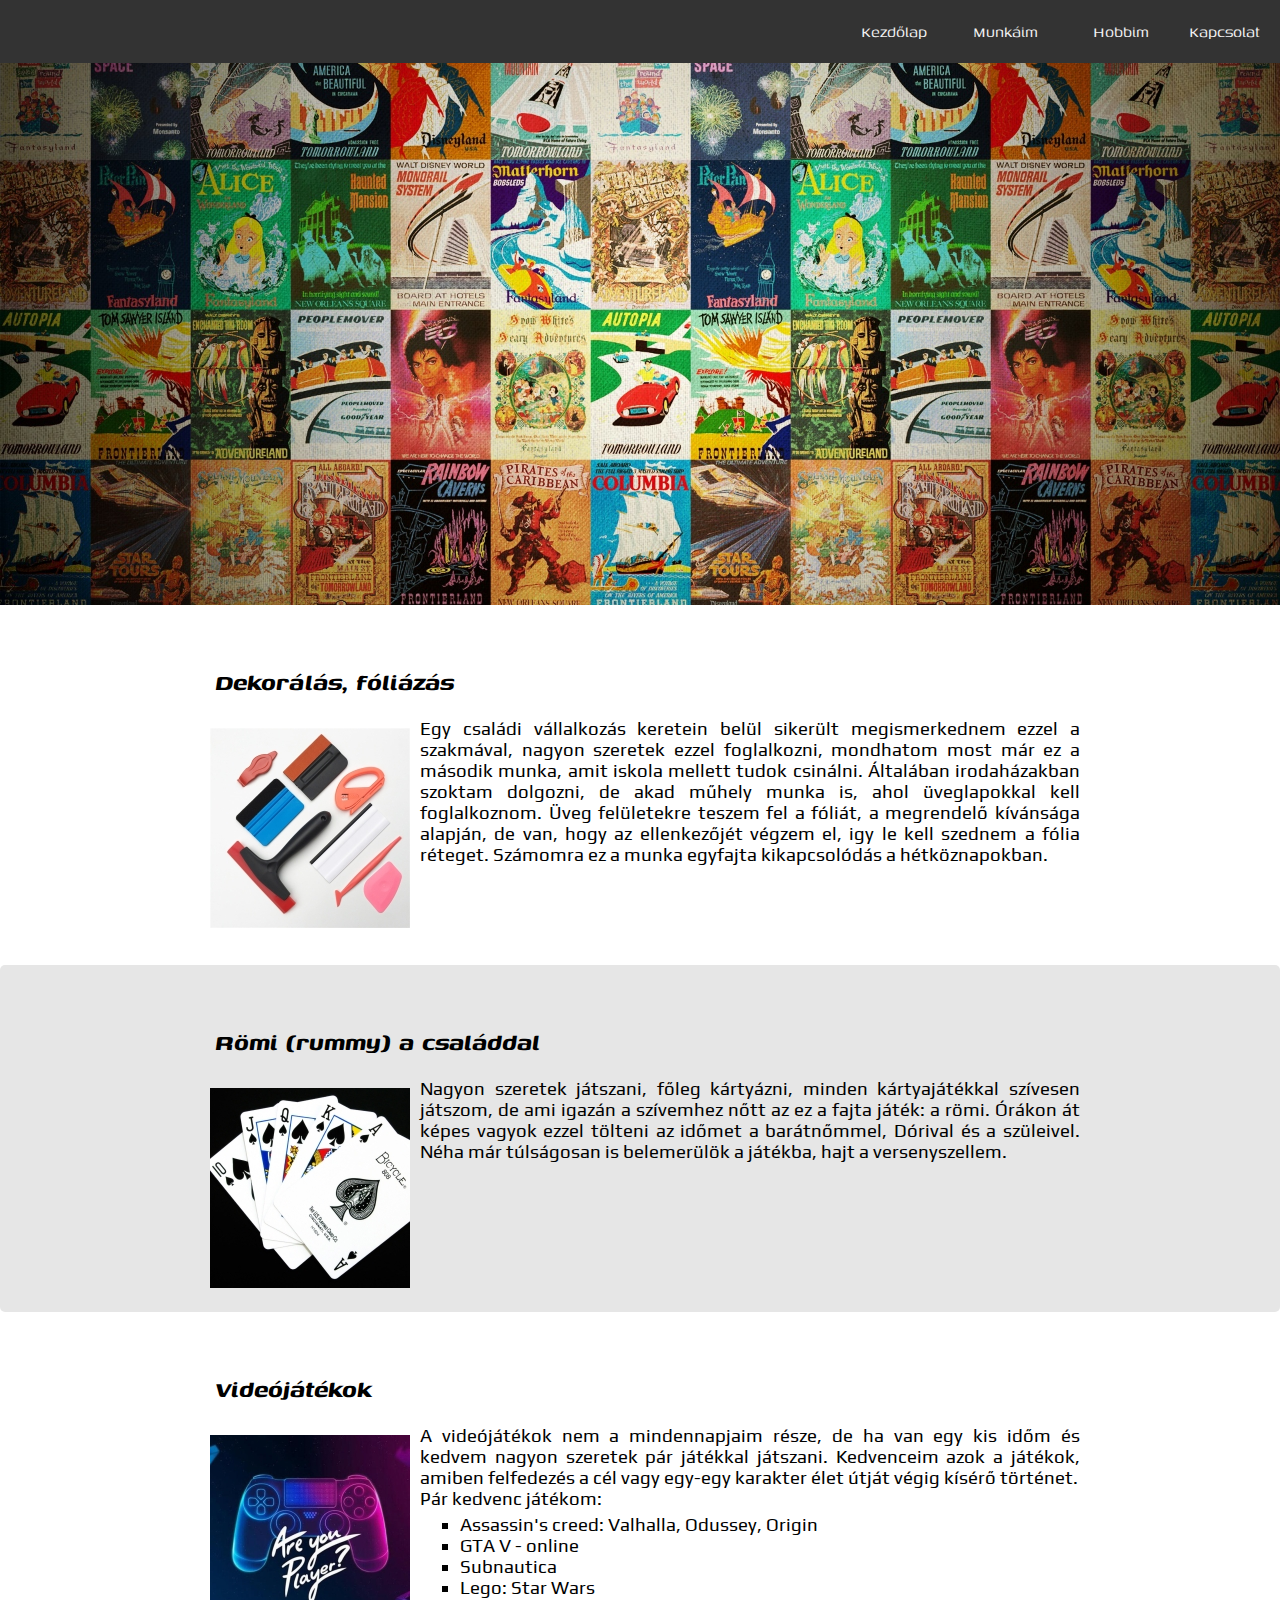
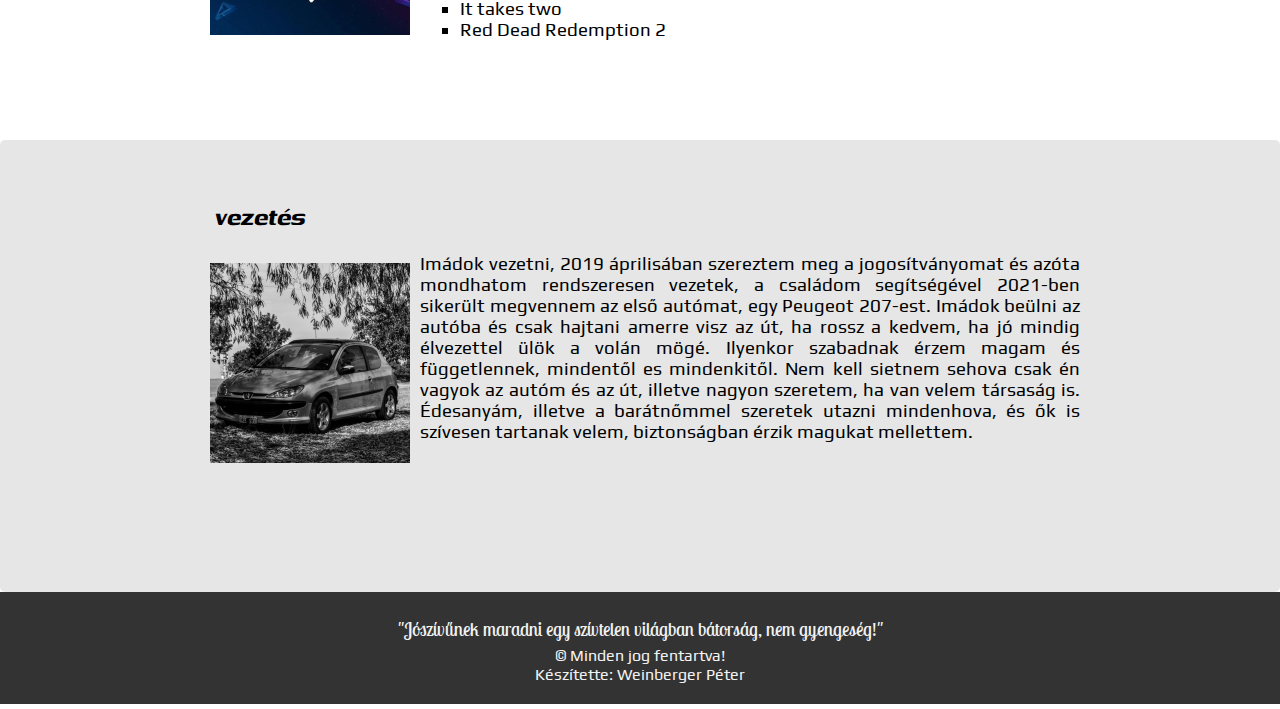
==== commit 51cef56a: "portfólió mobilnézet verzió 1" ====
--- a/hobbi.html
+++ b/hobbi.html
@@ -75,7 +75,7 @@
         </article>
         <div class="torol"></div>
         <footer>
-            <p class="idezet">Jószívűnek maradni egy szívtelen világban bátorság, nem gyengeség!</p>
+            <p class="idezet">"Jószívűnek maradni egy szívtelen világban bátorság, nem gyengeség!"</p>
             <p>&copy; Minden jog fentartva!<br>Készítette: Weinberger Péter</p>
         </footer>
     </main>
--- a/stilus.css
+++ b/stilus.css
@@ -41,21 +41,25 @@
 #kezdőlap
 {
     background-image: url("kepek/kezdőlap5próba.jpg");
+    background-position: center;
 }
 
 #kapcsolat
 {
     background-image: url("kepek/kapcsolat.jpg");
+    background-position: center;
 }
 
 #hobbi
 {
     background-image: url("kepek/hobbi.jpg");
+    background-position: center;
 }
 
 #munka
 {
     background-image: url("kepek/munka2.jpg");
+    background-position: center;
 }
 
 header p
@@ -133,6 +137,15 @@
     margin-right: 100px;
     margin-bottom: 25px;
 }
+.enkep
+{
+    width: 200px;
+    float: right;
+    margin-top: 100px;
+    padding: 5px;
+    margin-right: 100px;
+    margin-bottom: 25px;
+}
 
 #kcím
 {
@@ -459,15 +472,147 @@
 {
     main
     {
-        grid-template-areas: "a as"
-                             "f f";
-    }
-
+        grid-template-columns: 1fr 1fr 1fr 1fr;
+    }
+    header img
+    {
+        margin: auto;
+    }
+    picture
+    {
+        display: grid;
+        grid-template-columns: 1fr 1fr;
+        background-position: center;
+        margin: auto;
+    }
+    .letoltes
+    {
+        display: grid;
+        grid-template-columns: 1fr 1fr 1fr;
+    }
     nav ul
     {
+        text-align: center;
+        margin: auto;
+    }
+}
+
+@media screen and (max-width:600px)
+{
+    main
+    {
         grid-template-columns: 1fr;
-        text-align: center;
-        max-width: 200px;
+    }
+    header img
+    {
+        margin: auto;
+    }
+    picture
+    {
+        display: grid;
+        grid-template-columns: 1fr;
+        margin: auto;
+        text-align: center;
+        margin-left: 35%;
+    }
+    .letoltes tr, th, td
+    {
+        display: grid;
+        grid-template-columns: 1fr 1fr;
+        text-align: center;
+        margin: auto;
+    }
+    nav ul
+    {
+        text-align: center;
+        margin: auto;
+    }
+}
+
+@media screen and (max-width:400px)
+{
+    main
+    {
+        grid-template-areas: "a"
+                             "as"
+                             "f";
+    }
+    nav
+    {
+        grid-template-columns: 1fr;
+        margin: auto;
+    }
+    #kcím
+    {
+        margin: 0px;
+        margin-top: 20px;
+        display: grid;
+        grid-template-columns: 1fr;
+        text-align: center;
+    }
+    #indexbekezdes
+    {
+        color: lightsalmon;
+        margin: 0px;
+        padding: -50px;
+        text-align: left;
+        margin: auto;
+/*         display: grid;
+        grid-template-columns: 1fr; */
+    }
+    .enkep
+    {
+        /* grid-template-columns: 1fr; */
+        float: left;
+        padding: 0px;
+    }
+    /*
+    #indexbekezdes img
+    {
+        margin: 0px;
+        margin: auto;
+        text-align: center;
+    } */
+    .címnév
+    {
+        margin: 0px;
+        padding: 0px;
+        text-align: center;
+    }
+    nav
+    {
+        grid-template-columns: 1fr;
+    }
+    header img
+    {
+        margin: auto;
+    }
+    picture
+    {
+        display: grid;
+        grid-template-columns: 1fr;
+        margin: auto;
+        text-align: center;
+        margin-left: 25%;
+    }
+    .letoltes tr, th, td
+    {
+        display: grid;
+        grid-template-columns: 1fr;
+        text-align: left;
+        margin: auto;
+    }
+    .letoltgomb
+    {
+        text-align: center;
+    }
+    .címek
+    {
+        text-align: left;
+    }
+    nav ul
+    {
+        text-align: center;
         margin: auto;
     }
 }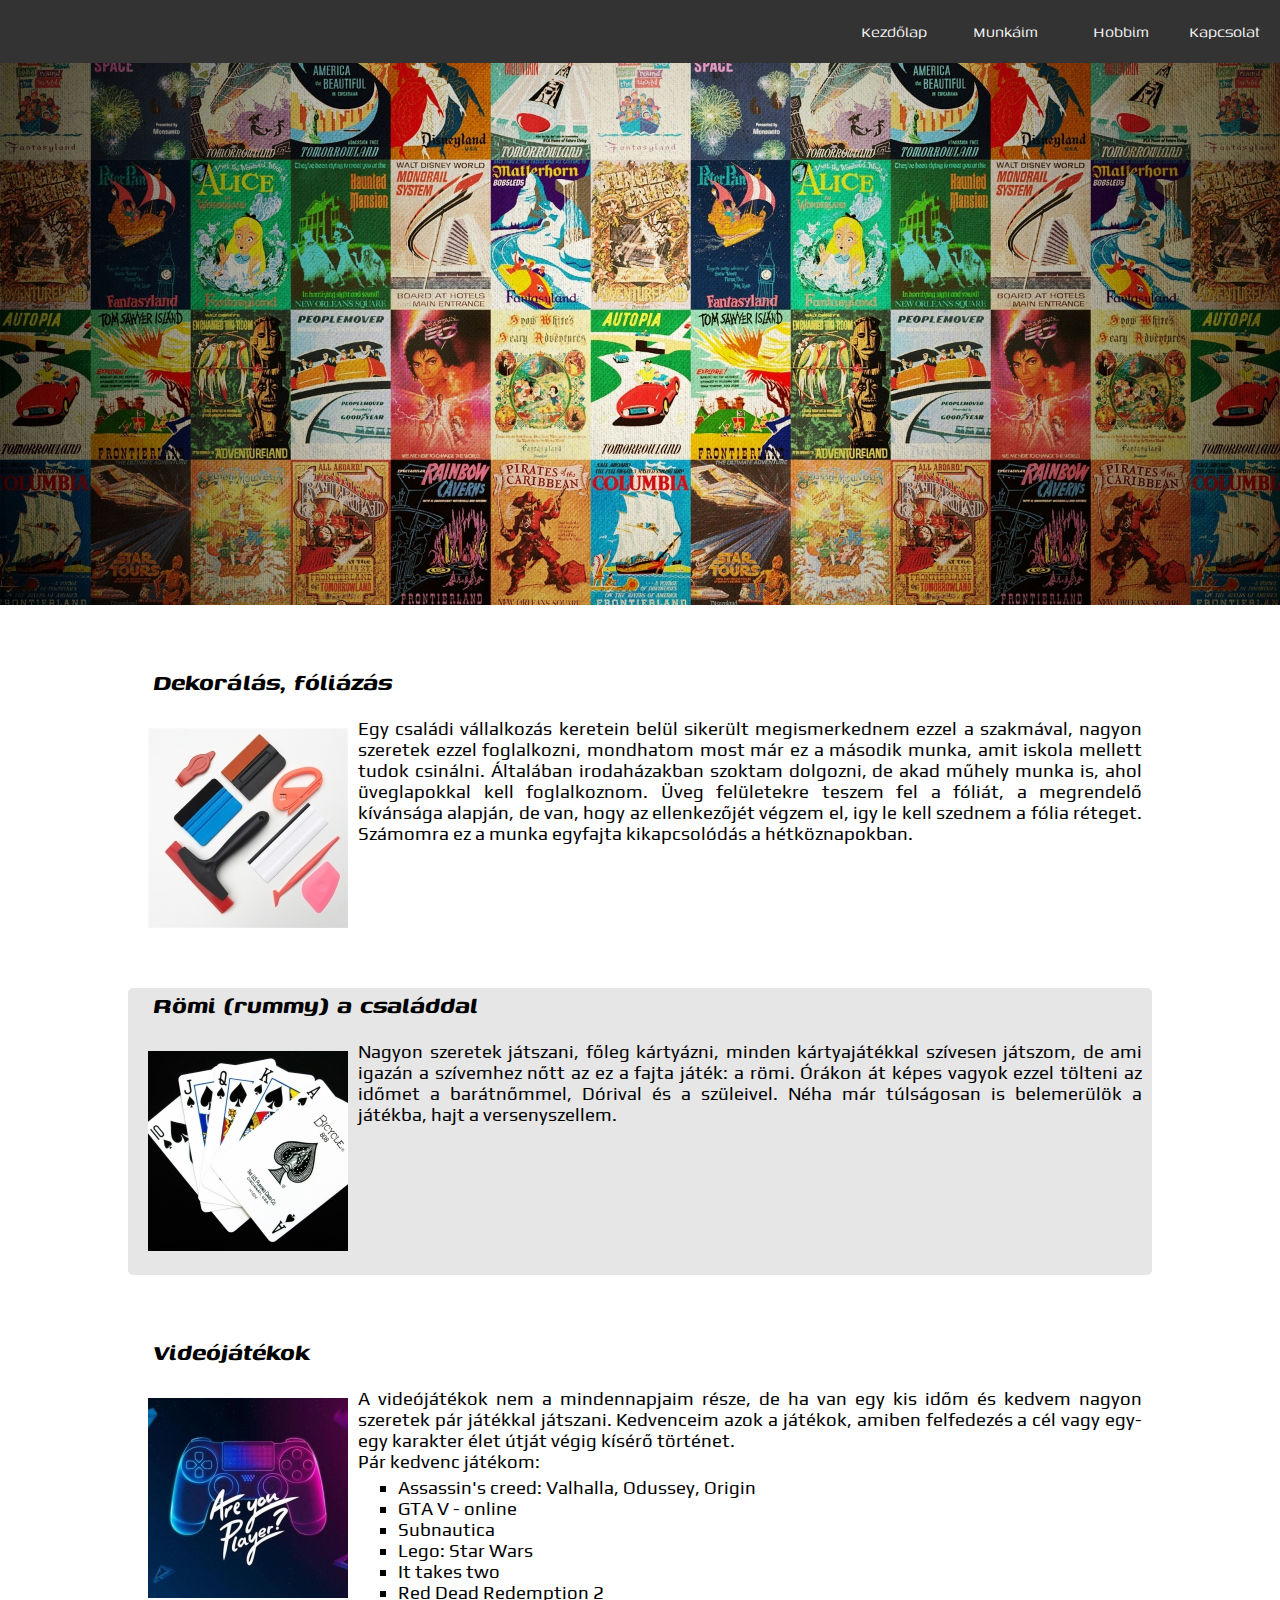
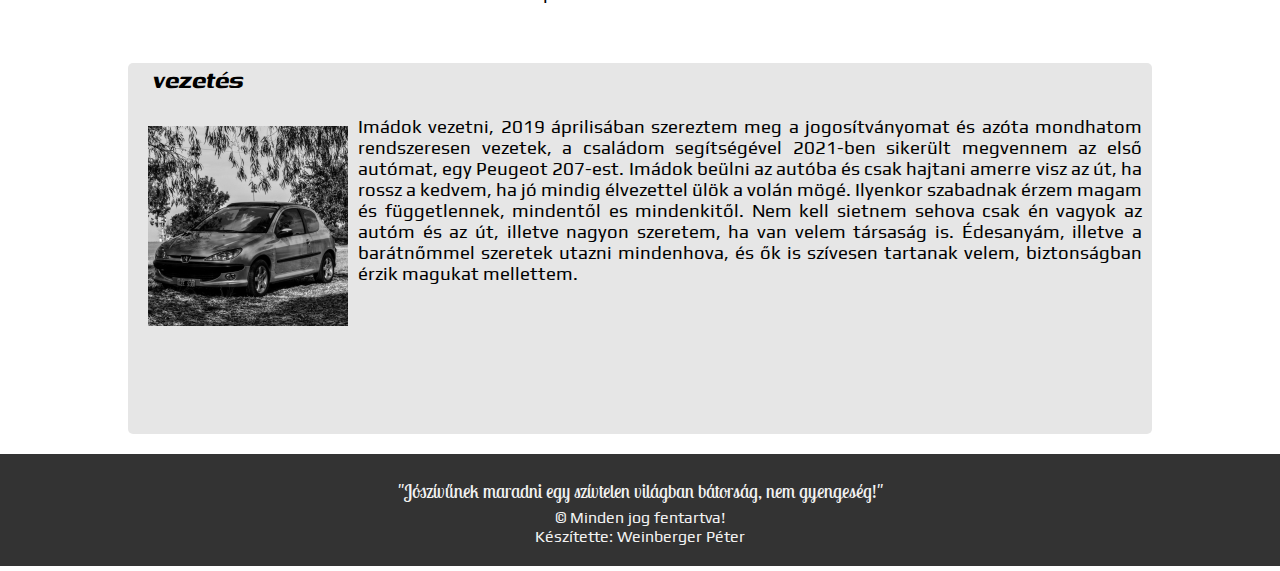
==== commit 8c0308ba: "Portfólió 1. kész verzió" ====
--- a/hobbi.html
+++ b/hobbi.html
@@ -6,7 +6,7 @@
     <meta name="viewport" content="width=device-width, initial-scale=1.0">
     <link rel="stylesheet" href="stilus.css">
     <title>Hobbi | Weinberger Péter</title>
-    <link rel="icon" type="ikon" href="kepek/icon.jpg">
+    <link rel="icon" type="image/x-icon" href="kepek/icon.jpg">
 </head>
 <body>
     <header id="hobbi">
@@ -70,6 +70,9 @@
                     
                     <img class="kepbal" src="kepek/hobbik/peugeot__200.jpg" alt=""><p>Imádok vezetni, 2019 áprilisában szereztem meg a jogosítványomat és azóta mondhatom rendszeresen vezetek, a családom segítségével 2021-ben sikerült megvennem az első autómat, egy Peugeot 207-est. Imádok beülni az autóba és csak hajtani amerre visz az út, ha rossz a kedvem, ha jó mindig élvezettel ülök a volán mögé. Ilyenkor szabadnak érzem magam és függetlennek, mindentől es mindenkitől. Nem kell sietnem sehova csak én vagyok az autóm és az út, illetve nagyon szeretem, ha van velem társaság is. Édesanyám, illetve a barátnőmmel szeretek utazni mindenhova, és ők is szívesen tartanak velem, biztonságban érzik magukat mellettem.</p>
                 </div>
+                <div class="paratlanbekezdés">
+                    <p></p>
+                </div>
             </div>
             <div class="torol"></div>
         </article>
--- a/stilus.css
+++ b/stilus.css
@@ -198,23 +198,25 @@
 #hobbibekezdés .parosbekezdés
 {
     background-color: rgb(230, 230, 230);
-    width: 100%;
-    margin: auto;
+    width: 80%;
     border-radius: 5px;
     /* margin: 100px 150px 100px 150px; */
-    padding: 10px 200px 150px 200px;
-    margin-right: 100px;
+    margin: 10px 0px 0px 0px;
+    padding: 10px;
+    padding-bottom: 150px;
+    padding-top: 0px;
+    margin: auto;
     font-size: 14pt;
     text-align: justify;
 }
 #hobbibekezdés .paratlanbekezdés
 {
-    width: 100%;
-    margin: auto;
-    border-radius: 5px;
- /*    margin: 10px 150px 0px 150px; */
-    padding: 10px 200px 100px 200px;
-    margin-right: 100px;
+    width: 80%;
+    border-radius: 5px;
+    /*    margin: 10px 150px 0px 150px; */
+    margin: 10px 0px 0px 0px;
+    padding: 10px;
+    margin: auto;
     font-size: 14pt;
     text-align: justify;
 }
@@ -244,25 +246,28 @@
 #indexbekezdes p:nth-child(odd)
 {
     /* background-color: rgb(226, 226, 226); */
-    width: 100%;
-    margin: auto;
-/*     margin-top: 50px; */
-    border-radius: 5px;
-    padding: 100px 250px 100px 250px;
-    font-size: 16pt;
+    width: 80%;
+    border-radius: 5px;
+    /*    margin: 10px 150px 0px 150px; */
+    margin: 10px 0px 0px 0px;
+    padding: 10px;
+    margin: auto;
+    font-size: 14pt;
     text-align: justify;
 }
 
 #indexbekezdes p:nth-child(even)
 {
     background-color: rgb(230, 230, 230);
-    width: 100%;
-    margin: auto;
-/*     margin-top: 50px; */
-    border-radius: 5px;
-    padding: 100px 250px 100px 250px;
-    margin-right: 100px;
-    font-size: 16pt;
+    width: 80%;
+    border-radius: 5px;
+    /* margin: 100px 150px 100px 150px; */
+    margin: 10px 0px 0px 0px;
+    padding: 10px;
+    padding-bottom: 150px;
+    padding-top: 0px;
+    margin: auto;
+    font-size: 14pt;
     text-align: justify;
 }
 
@@ -468,11 +473,13 @@
     font-size: 14pt;
 }
 
-@media screen and (max-width:1000px)
+/* @media screen and (max-width:1000px)
 {
     main
     {
-        grid-template-columns: 1fr 1fr 1fr 1fr;
+        grid-template-areas: "a a a a"
+                             "as as as as"
+                             "f f f f";
     }
     header img
     {
@@ -495,9 +502,9 @@
         text-align: center;
         margin: auto;
     }
-}
-
-@media screen and (max-width:600px)
+} */
+
+@media screen and (max-width:800px)
 {
     main
     {
@@ -529,7 +536,7 @@
     }
 }
 
-@media screen and (max-width:400px)
+@media screen and (max-width:500px)
 {
     main
     {
@@ -537,10 +544,28 @@
                              "as"
                              "f";
     }
-    nav
-    {
-        grid-template-columns: 1fr;
-        margin: auto;
+    nav ul
+    {
+        grid-template-columns: 1fr;
+        margin-left: 40%;
+        text-align: center;
+        float: left;
+        
+    }
+    nav a
+    {
+        height: 30px;
+        padding-top: 10px;
+        margin-bottom: 10px;
+        margin: auto;
+        text-align: center;
+        float: none;
+        padding: 0px;
+    }
+    nav li
+    {
+        text-align: left;
+        margin-bottom: 10px;
     }
     #kcím
     {
@@ -549,70 +574,112 @@
         display: grid;
         grid-template-columns: 1fr;
         text-align: center;
+        padding: 0px;
+
     }
     #indexbekezdes
     {
-        color: lightsalmon;
-        margin: 0px;
-        padding: -50px;
+        margin: 0px;
+        padding: 0px;
+        margin: auto;
+        max-width: 500px;
+        grid-template-columns: 1fr;
+    }
+    .enkep
+    {
+/*         grid-template-columns: 1fr; */
+        float: none;
+        margin: 0px;
+        padding: 0px;
+        margin-left: 100px;
+        text-align: center;
+    }
+    /* .paratlan
+    {
+        margin-top: 100px;
+        padding: 0px;
+        margin: 0px;
+        border: 1px solid black;
+        width: 400px;
+    } */
+    p .paratlan, .paros
+    {
+        margin: auto;
+        margin: 0px;
+        padding: 0px;
+        float: none;
+    }
+    #indexbekezdes
+    {
+        display: grid;
+        grid-template-columns: 1fr;
+    }
+    
+    #indexbekezdes img
+    {
+        margin: 0px;
+        margin: auto;
+        text-align: center;
+    }
+    .címnév
+    {
+        margin: 0px;
+        padding: 0px;
+        text-align: center;
+    }
+    header img
+    {
+        margin: auto;
+    }
+    picture
+    {
+        display: grid;
+        grid-template-columns: 1fr;
+        margin: auto;
+        text-align: center;
+        margin-left: 25%;
+    }
+    .letoltes
+    {
+        width: 100%;
+  /*       margin-right: 35%; */
+    }
+    .letoltes tr, th, td
+    {
+        display: grid;
+        grid-template-columns: 1fr;
         text-align: left;
-        margin: auto;
-/*         display: grid;
-        grid-template-columns: 1fr; */
-    }
-    .enkep
-    {
-        /* grid-template-columns: 1fr; */
-        float: left;
-        padding: 0px;
-    }
-    /*
-    #indexbekezdes img
-    {
-        margin: 0px;
-        margin: auto;
-        text-align: center;
-    } */
-    .címnév
-    {
-        margin: 0px;
-        padding: 0px;
-        text-align: center;
-    }
-    nav
-    {
-        grid-template-columns: 1fr;
-    }
-    header img
-    {
-        margin: auto;
-    }
-    picture
-    {
-        display: grid;
-        grid-template-columns: 1fr;
-        margin: auto;
-        text-align: center;
-        margin-left: 25%;
-    }
-    .letoltes tr, th, td
-    {
-        display: grid;
-        grid-template-columns: 1fr;
+        margin: 0px;
+        margin: auto;
+        padding: 0px;
+    }
+    #t, #fn, #ld, #l
+    {
+        margin: 0px;
+    }
+
+    .letoltes th
+    {
+        margin: 0px;
+    }
+    .letoltgomb
+    {
+        text-align: center;
+    }
+    .címek
+    {
         text-align: left;
-        margin: auto;
-    }
-    .letoltgomb
-    {
-        text-align: center;
-    }
-    .címek
-    {
-        text-align: left;
-    }
-    nav ul
-    {
-        text-align: center;
-        margin: auto;
+    }
+    #hobbibekezdés, #lista, p
+    {
+        margin: 0px;
+        padding: 0px;
+        margin: auto;
+        max-width: 500px;
+    }
+
+    footer
+    {
+        width: 100%;
     }
 }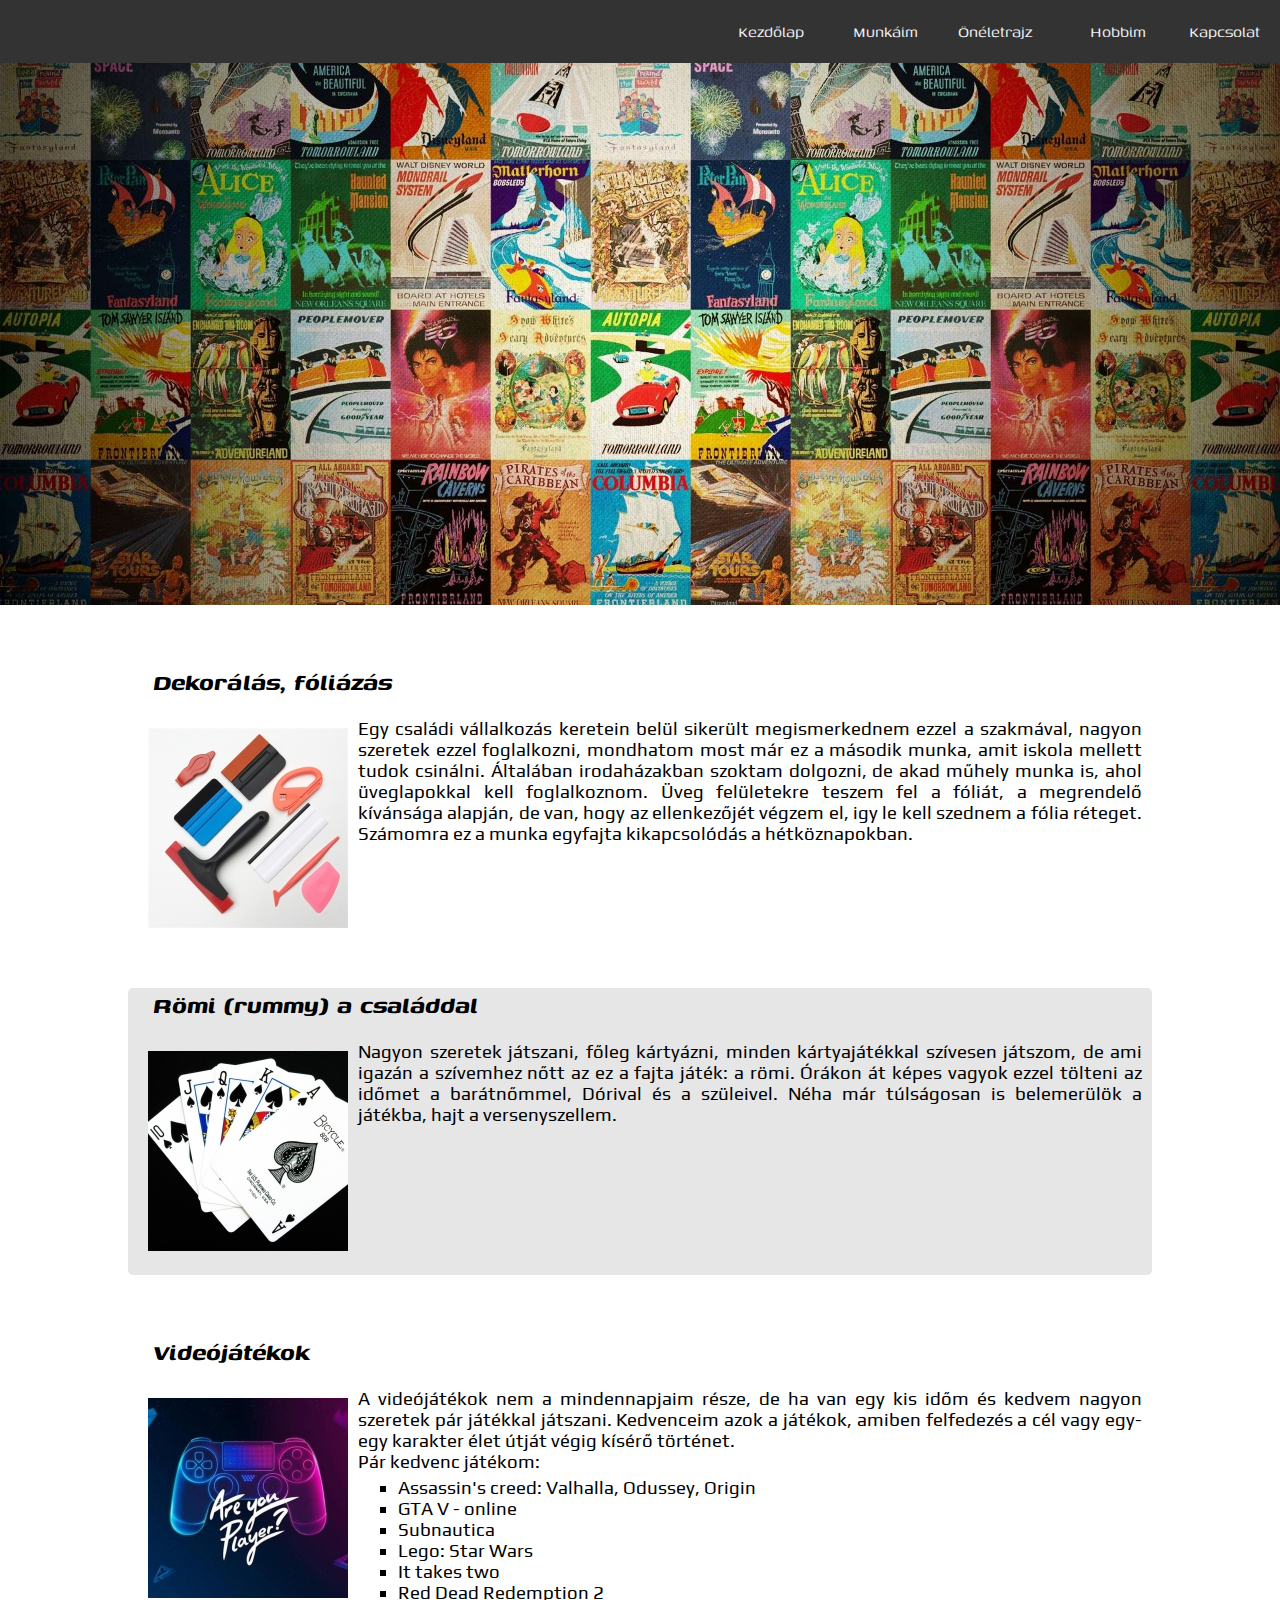
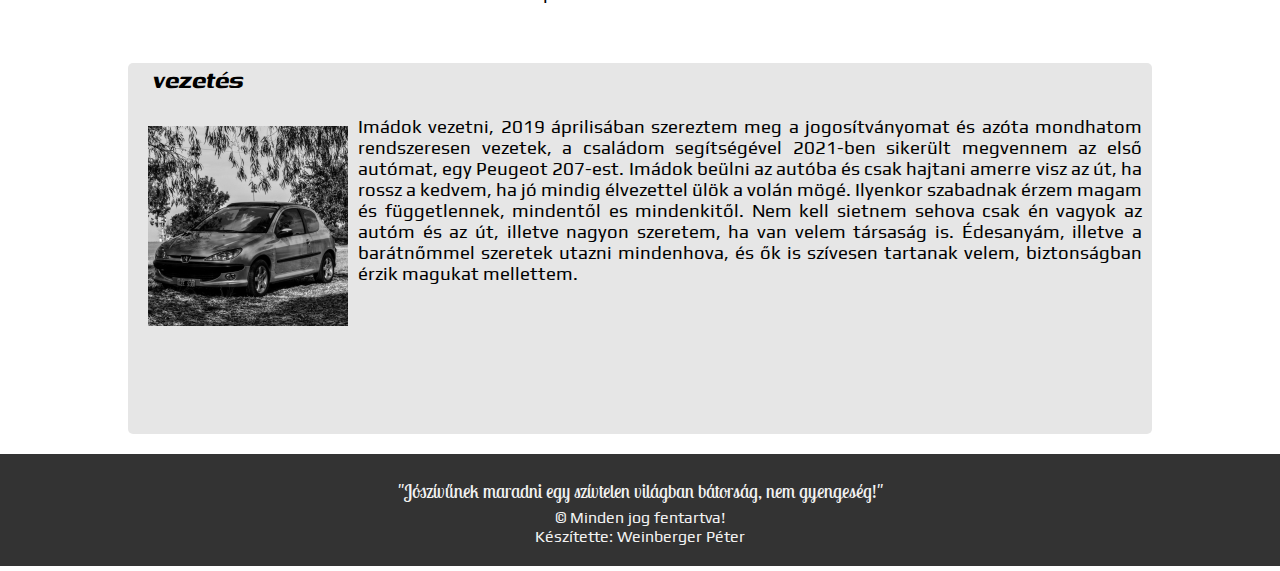
==== commit 2369f45b: "oneletrajzzal kiegészítés & css formázás" ====
--- a/hobbi.html
+++ b/hobbi.html
@@ -15,6 +15,7 @@
         <ul>
             <li><a href="index.html">Kezdőlap</a></li>
             <li><a href="munkaim.html">Munkáim</a></li>
+            <li><a href="oneletrajz.html">Önéletrajz</a></li>
             <li><a href="hobbi.html">Hobbim</a></li>
             <li><a href="kapcsolat.html">Kapcsolat</a></li>
         </ul>
--- a/stilus.css
+++ b/stilus.css
@@ -1,3 +1,4 @@
+/* Egységes formázás */
 @import url('https://fonts.googleapis.com/css2?family=Allerta+Stencil&family=Genos:ital,wght@1,500;1,700&family=Lobster+Two:ital@1&family=Play&display=swap');
 *
 {
@@ -32,7 +33,13 @@
     font-family: 'Play', sans-serif;
 }
 
-#kezdőlap, #kapcsolat, #hobbi, #munka
+.torol
+{
+    clear: both;
+}
+
+/* oldalak formázása */
+#kezdőlap, #kapcsolat, #hobbi, #munka, #oneletrajz_fejlec
 {
     grid-area: h;
     height: 600px;
@@ -58,9 +65,16 @@
 
 #munka
 {
-    background-image: url("kepek/munka2.jpg");
+    background-image: url("kepek/munka2mod.jpg");
     background-position: center;
 }
+
+#oneletrajz_fejlec
+{
+    height: 100px;
+}
+
+/* fejléc */
 
 header p
 {
@@ -76,6 +90,8 @@
     font-family: 'Allerta Stencil', sans-serif;
 }
 
+/* menü kialakítás */
+
 nav
 {
     width: 100%;
@@ -105,7 +121,7 @@
 nav ul
 {
     display: grid;
-    grid-template-columns: 1fr 1fr 1fr 1fr /* 100px 100px 100px 100px */;
+    grid-template-columns: 1fr 1fr 1fr 1fr 1fr /* 100px 100px 100px 100px */;
     text-decoration: none;
     float: right;
     margin: 0px;
@@ -123,6 +139,8 @@
     font-size: 14pt;
 }
 
+/* fő tartalom formázása */
+
 article
 {
     grid-area: a;
@@ -137,13 +155,36 @@
     margin-right: 100px;
     margin-bottom: 25px;
 }
+
+/* index.html formázása */
+
+p .paratlan, .paros
+    {
+        margin: auto;
+        margin: 0px;
+        padding: 0px;
+        float: none;
+    }
+    #indexbekezdes
+    {
+        display: grid;
+        grid-template-columns: 1fr;
+    }
+    
+    #indexbekezdes img
+    {
+        margin: 0px;
+        margin: auto;
+        text-align: center;
+    }
+
 .enkep
 {
     width: 200px;
     float: right;
-    margin-top: 100px;
     padding: 5px;
-    margin-right: 100px;
+    margin: auto;
+    margin-right: 150px;
     margin-bottom: 25px;
 }
 
@@ -157,6 +198,38 @@
     font-style: italic;
 }
 
+#indexbekezdes p:nth-child(odd)
+{
+    /* background-color: rgb(226, 226, 226); */
+    width: 80%;
+    border-radius: 5px;
+    /*    margin: 10px 150px 0px 150px; */
+    margin: 10px 0px 0px 0px;
+    padding: 10px;
+    padding-bottom: 20px;
+    padding-top: 20px;
+    margin: auto;
+    font-size: 14pt;
+    text-align: justify;
+}
+
+#indexbekezdes p:nth-child(even)
+{
+    background-color: rgb(230, 230, 230);
+    width: 80%;
+    border-radius: 5px;
+    /* margin: 100px 150px 100px 150px; */
+    margin: 10px 0px 0px 0px;
+    padding: 10px;
+    padding-bottom: 20px;
+    padding-top: 20px;
+    margin: auto;
+    font-size: 14pt;
+    text-align: justify;
+}
+
+/* hobbi.html formázása */
+
 .cimh2
 {
     text-align: left;
@@ -177,10 +250,7 @@
     margin: auto;
     
 }
-.torol
-{
-    clear: both;
-}
+
 #hobbibekezdés .kepbal
 {
     float: left;
@@ -225,6 +295,7 @@
 {
     float: left;
 }
+
 #lista
 {
     margin-left: 260px;
@@ -243,33 +314,7 @@
     font-size: 16pt;
 } */
 
-#indexbekezdes p:nth-child(odd)
-{
-    /* background-color: rgb(226, 226, 226); */
-    width: 80%;
-    border-radius: 5px;
-    /*    margin: 10px 150px 0px 150px; */
-    margin: 10px 0px 0px 0px;
-    padding: 10px;
-    margin: auto;
-    font-size: 14pt;
-    text-align: justify;
-}
-
-#indexbekezdes p:nth-child(even)
-{
-    background-color: rgb(230, 230, 230);
-    width: 80%;
-    border-radius: 5px;
-    /* margin: 100px 150px 100px 150px; */
-    margin: 10px 0px 0px 0px;
-    padding: 10px;
-    padding-bottom: 150px;
-    padding-top: 0px;
-    margin: auto;
-    font-size: 14pt;
-    text-align: justify;
-}
+
 
 .kepbal
 {
@@ -279,6 +324,7 @@
 
 }
 
+/* munkaim.html formazas */
 
 picture
 {
@@ -360,27 +406,7 @@
     border-radius: 5px;
 }
 
-.paratlan p
-{
-    padding: 0px;
-    margin: 0px;
-}
-
-.paros p
-{
-    padding: 0px;
-    margin: 0px;
-}
-
-
-footer
-{
-    grid-area: f;
-    text-align: center;
-    padding: 20px;
-    background-color: #333;
-    color: #f2f2f2;
-}
+/* kapcsolat.html formázás */
 
 #tartalom
 {
@@ -392,18 +418,6 @@
     margin-bottom: -15px;
 }
 
-/* form
-{
-    width: 80%;
-    margin: auto;
-    margin-top: 50px;
-    padding: 30px 0px 30px 0px;
-    margin-bottom: 30px;
-    background-color: silver;
-    border-radius: 5px;
-    
-}
- */
 input[type=text], select, textarea
 {
     width: 80%;
@@ -466,6 +480,24 @@
     clear: both;
 }
 
+/* oneletrajz.html formázása */
+
+.oneletrajz h1
+{
+     text-align: center;
+}
+
+/* lábléc */
+
+footer
+{
+    grid-area: f;
+    text-align: center;
+    padding: 20px;
+    background-color: #333;
+    color: #f2f2f2;
+}
+
 .idezet
 {
     padding: 5px;
@@ -473,36 +505,7 @@
     font-size: 14pt;
 }
 
-/* @media screen and (max-width:1000px)
-{
-    main
-    {
-        grid-template-areas: "a a a a"
-                             "as as as as"
-                             "f f f f";
-    }
-    header img
-    {
-        margin: auto;
-    }
-    picture
-    {
-        display: grid;
-        grid-template-columns: 1fr 1fr;
-        background-position: center;
-        margin: auto;
-    }
-    .letoltes
-    {
-        display: grid;
-        grid-template-columns: 1fr 1fr 1fr;
-    }
-    nav ul
-    {
-        text-align: center;
-        margin: auto;
-    }
-} */
+/* mobilnézet */
 
 @media screen and (max-width:800px)
 {
@@ -587,40 +590,13 @@
     }
     .enkep
     {
-/*         grid-template-columns: 1fr; */
         float: none;
         margin: 0px;
         padding: 0px;
         margin-left: 100px;
         text-align: center;
     }
-    /* .paratlan
-    {
-        margin-top: 100px;
-        padding: 0px;
-        margin: 0px;
-        border: 1px solid black;
-        width: 400px;
-    } */
-    p .paratlan, .paros
-    {
-        margin: auto;
-        margin: 0px;
-        padding: 0px;
-        float: none;
-    }
-    #indexbekezdes
-    {
-        display: grid;
-        grid-template-columns: 1fr;
-    }
     
-    #indexbekezdes img
-    {
-        margin: 0px;
-        margin: auto;
-        text-align: center;
-    }
     .címnév
     {
         margin: 0px;
